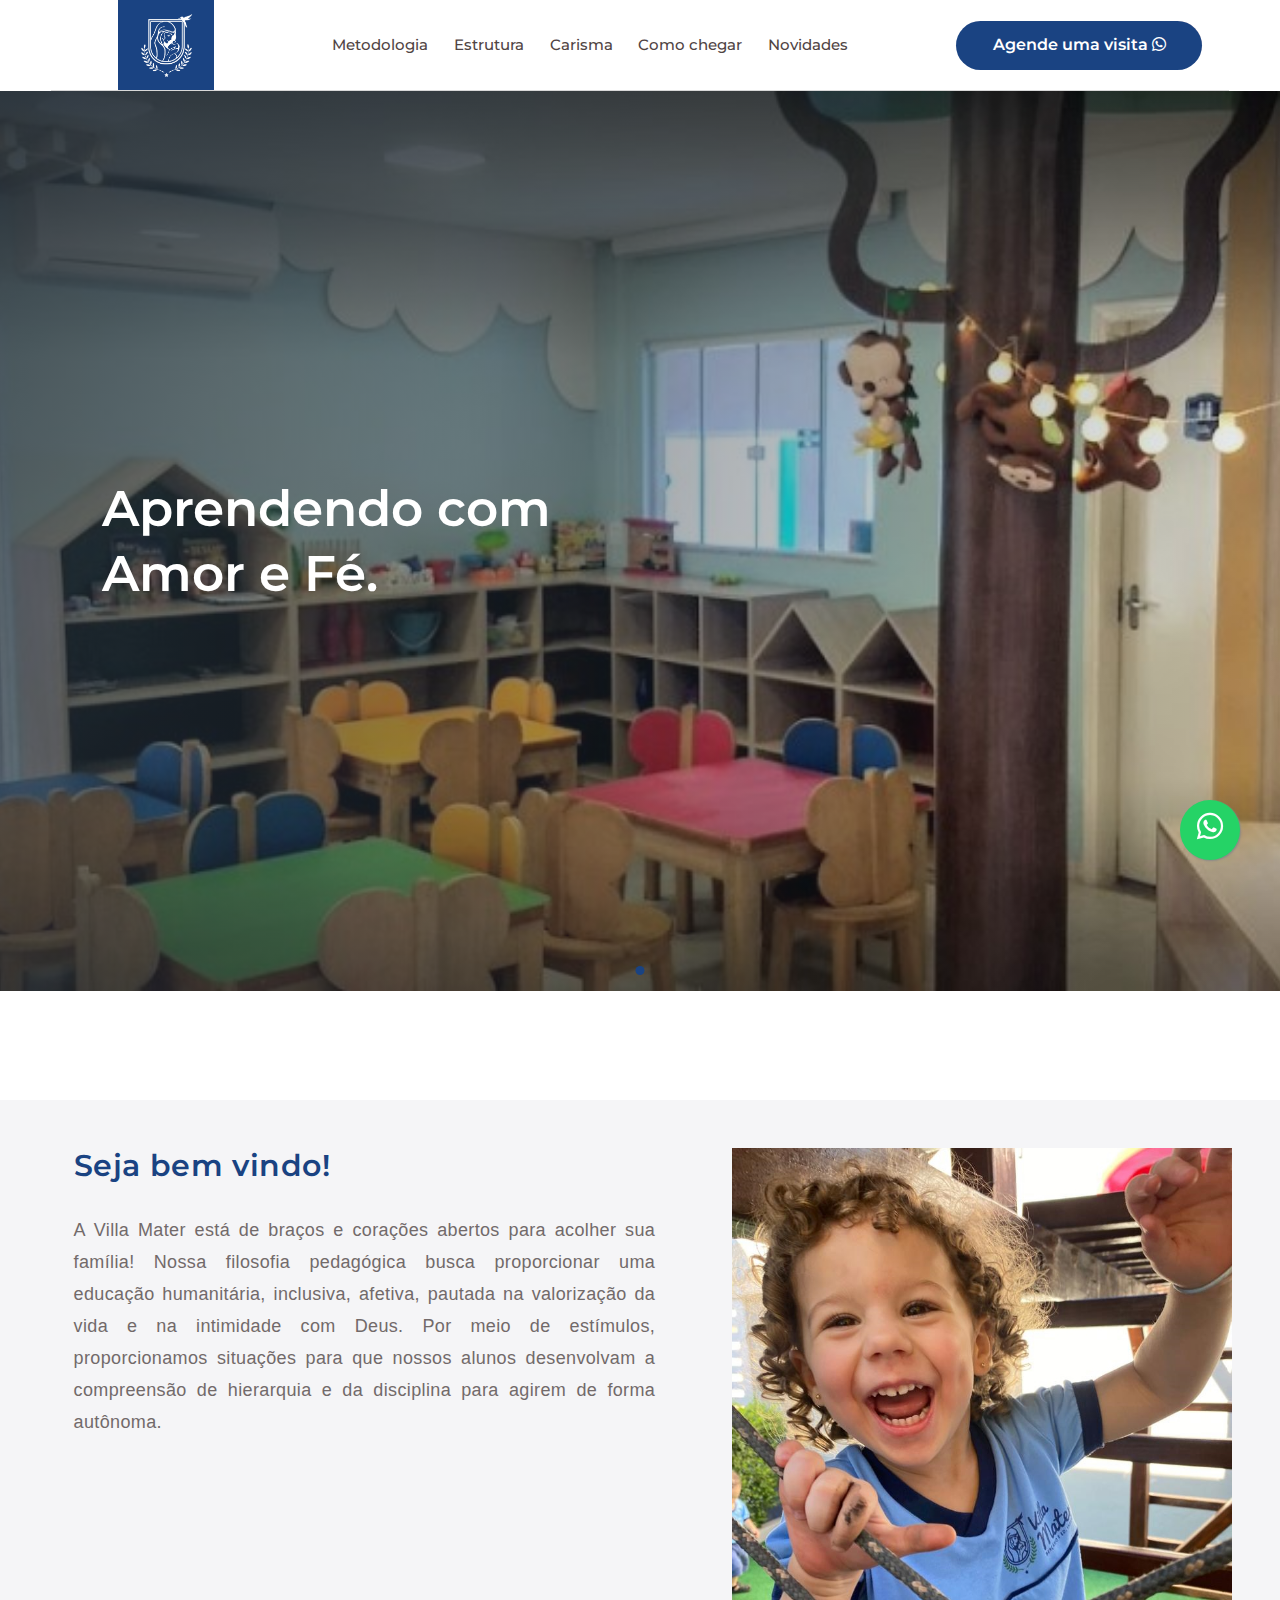
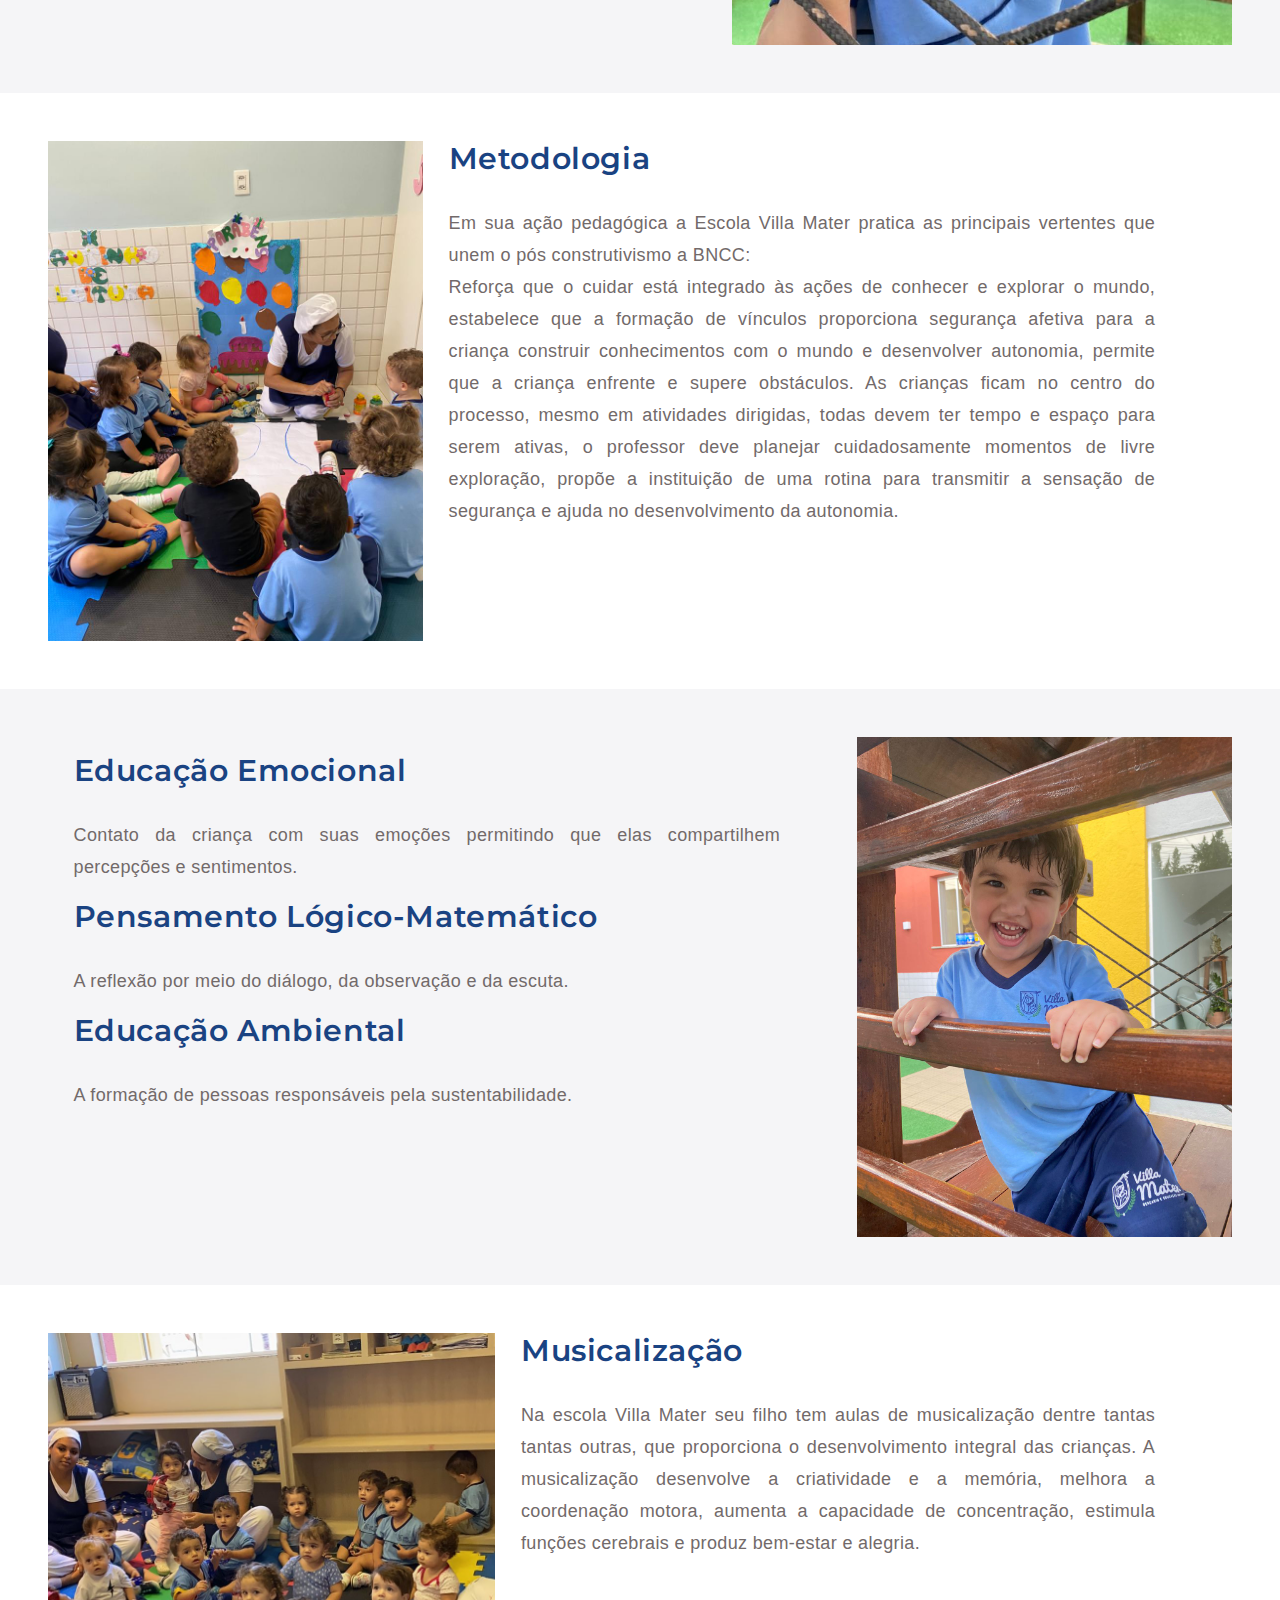
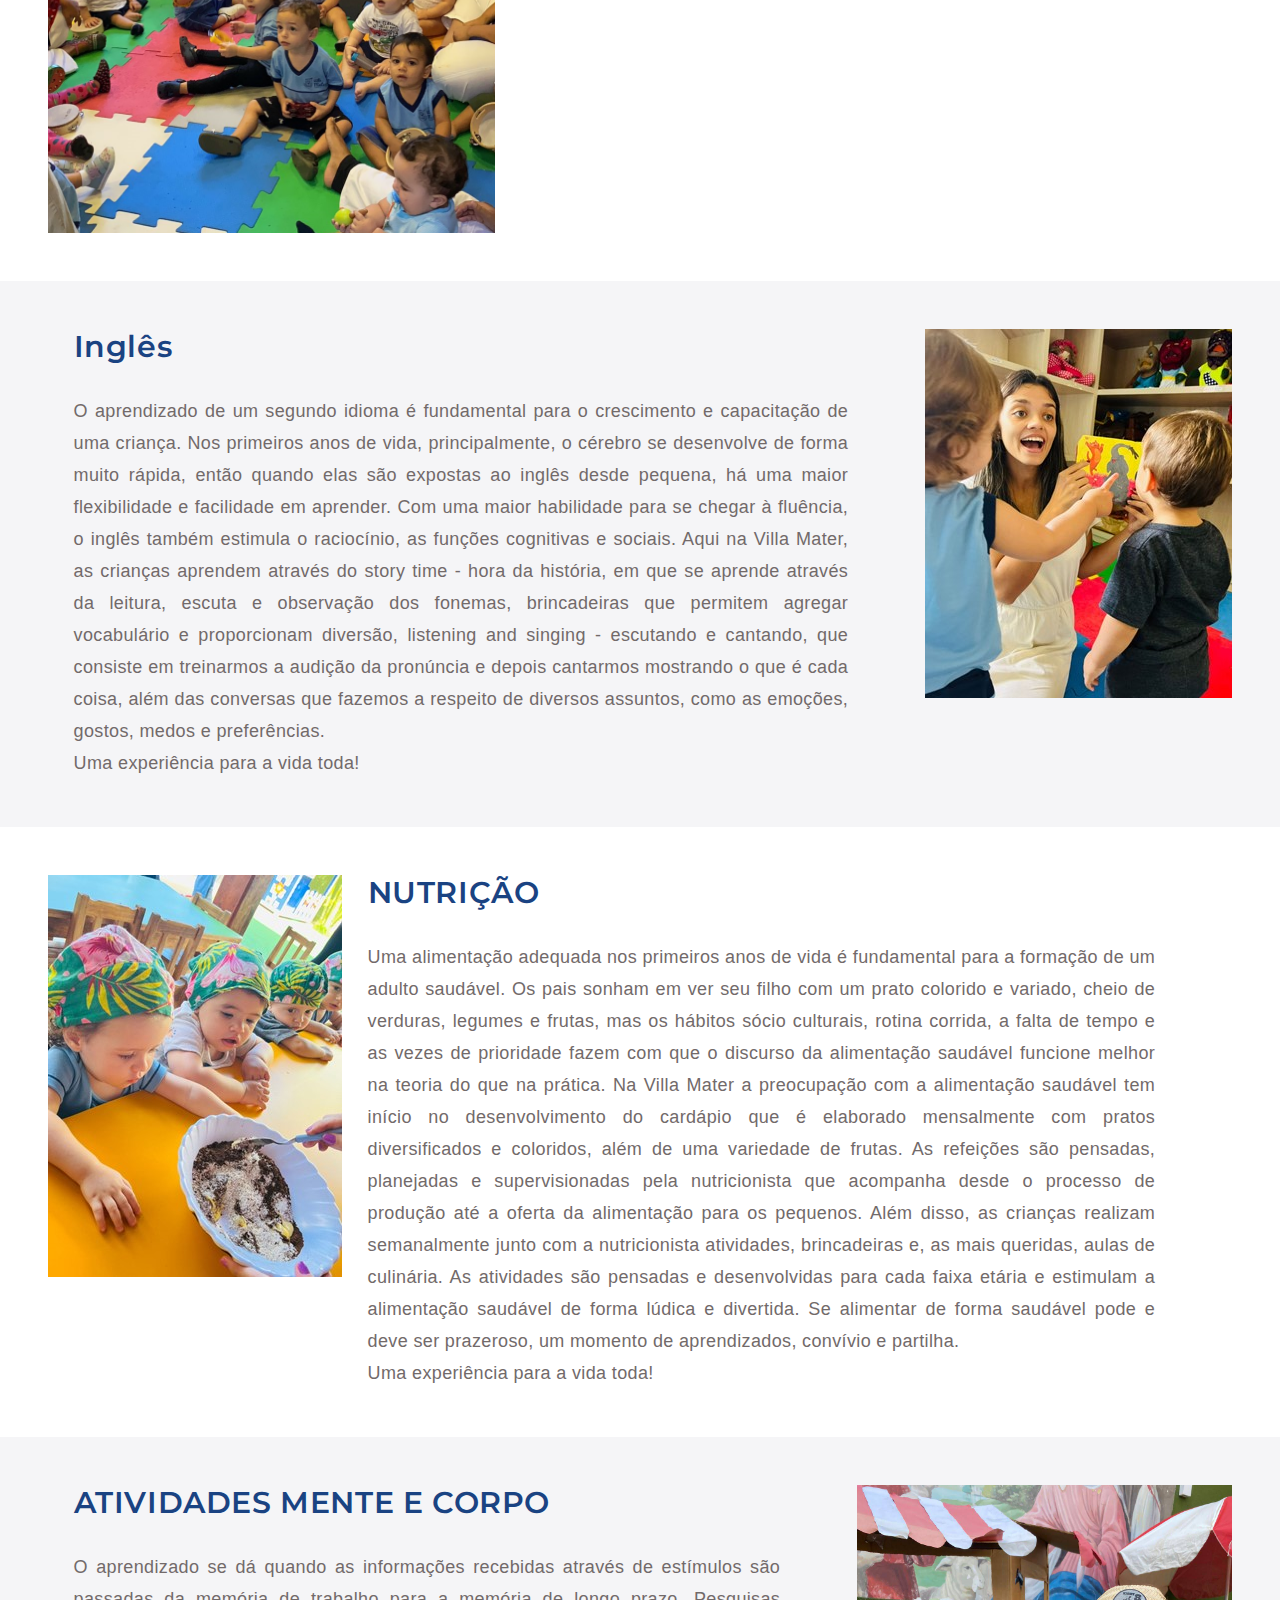
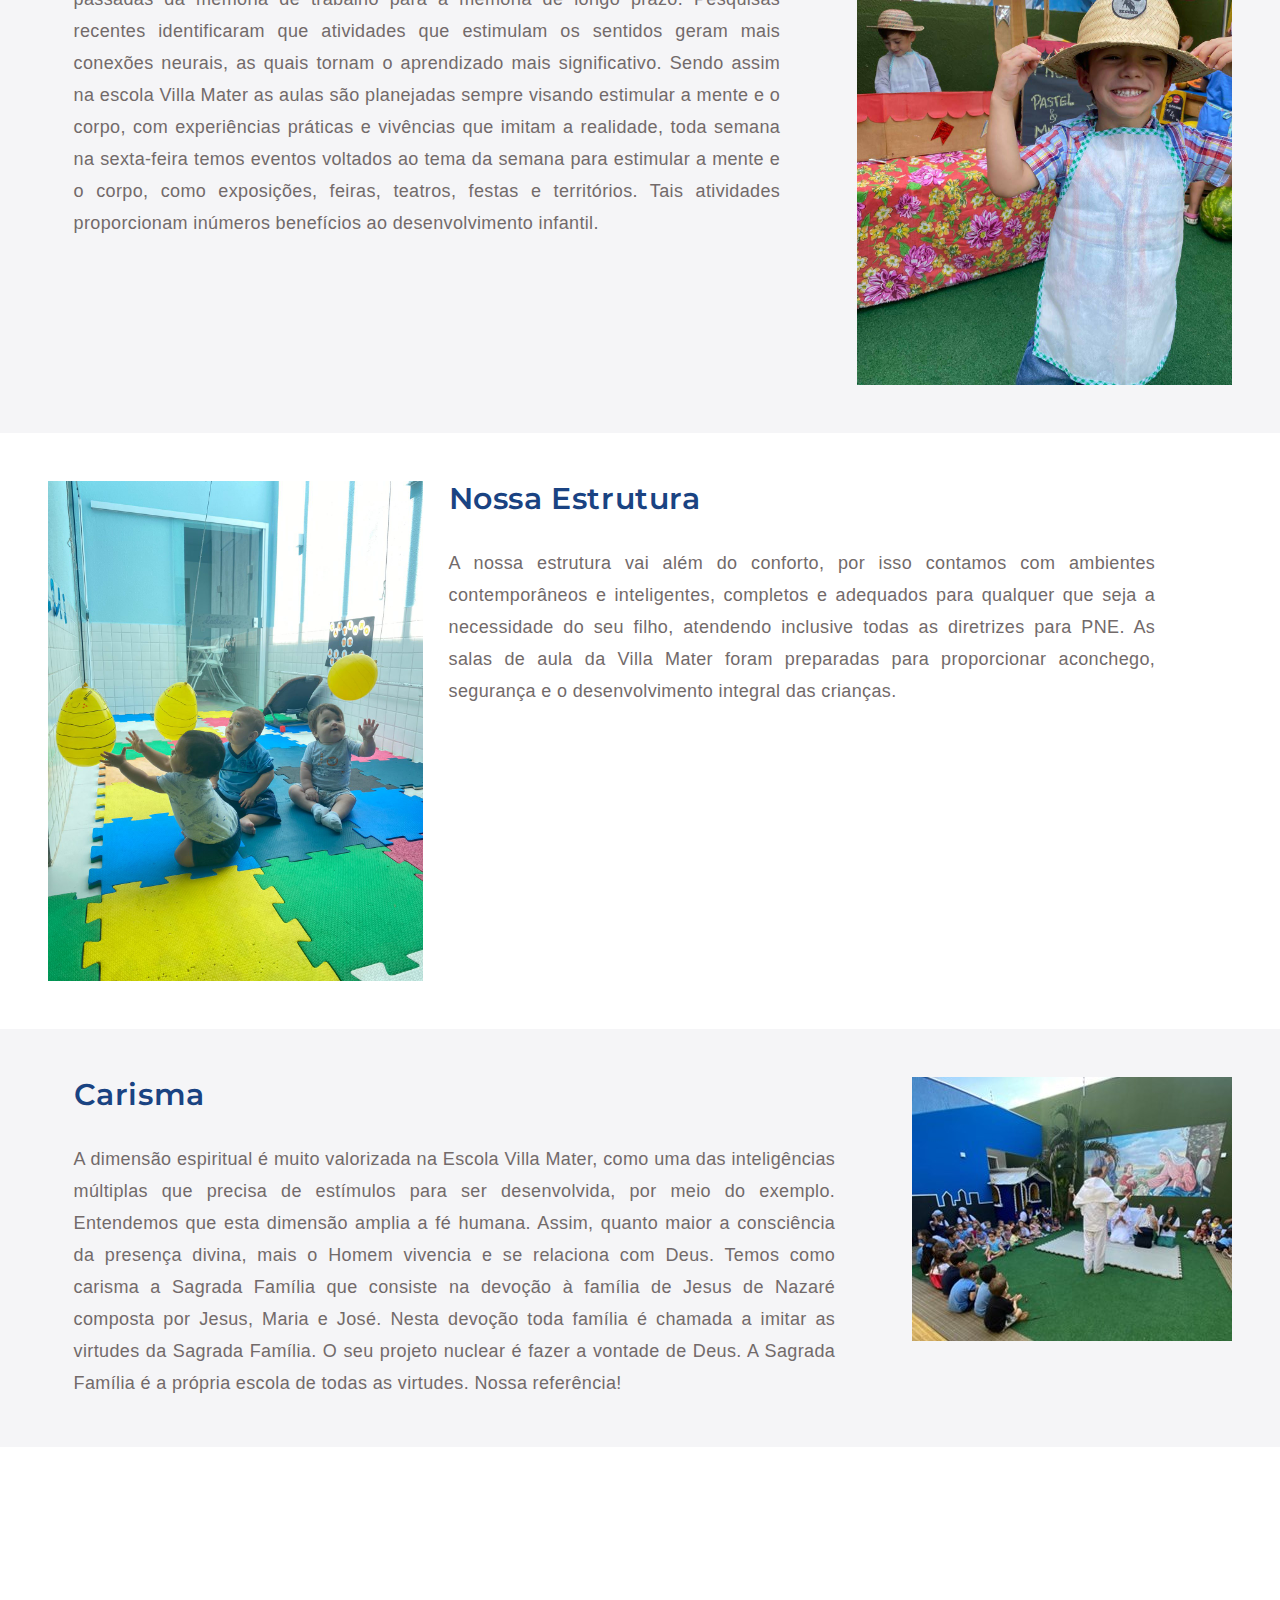
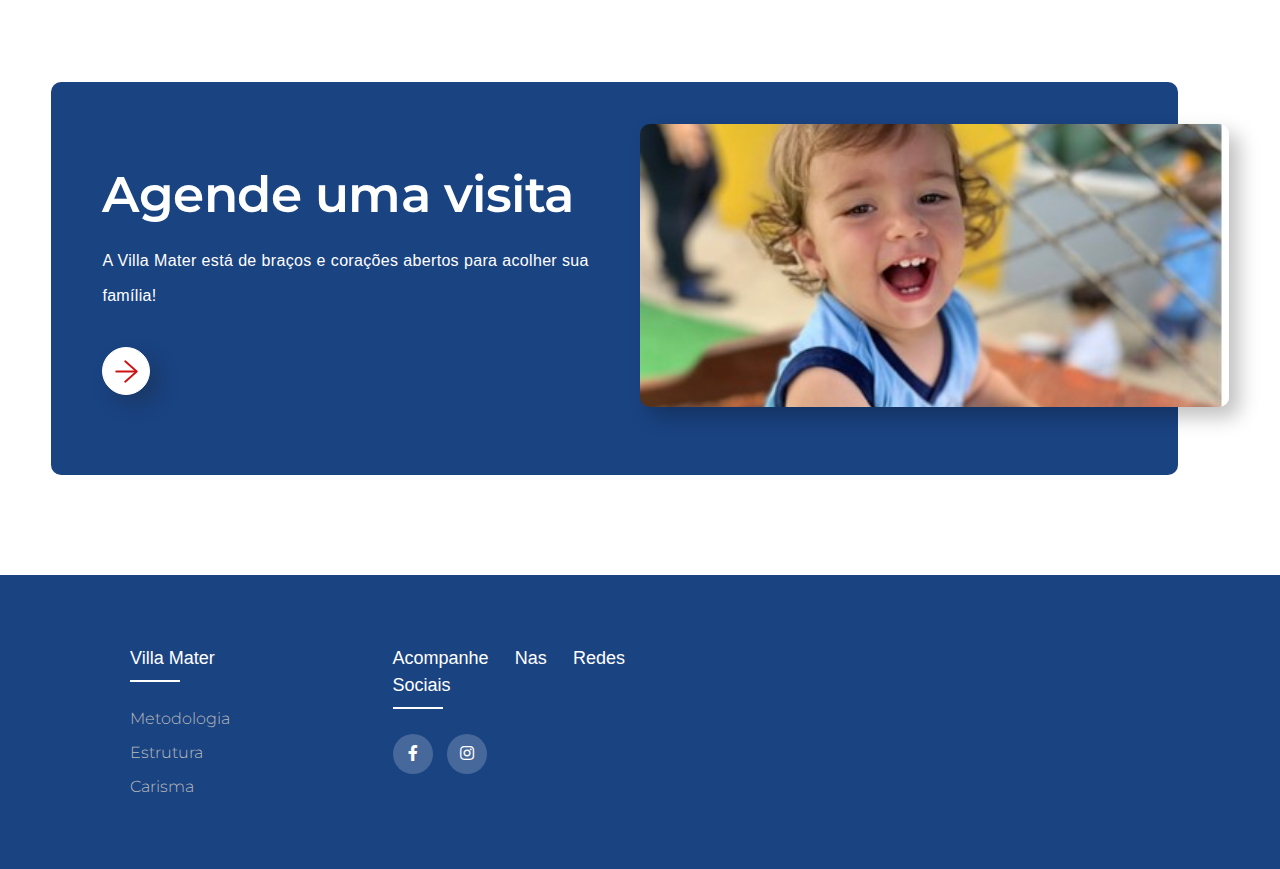
==== index.html @ 8f9fcd53 "Alterando css para menu superior" ====
<link rel="icon" type="image/png" href="img/logo_quadrada.ico" />

<link
  rel="stylesheet"
  href="https://fonts.googleapis.com/css?family=Montserrat"
/>
<link rel="stylesheet" href="index.css" />
<link
  rel="stylesheet"
  href="https://maxcdn.bootstrapcdn.com/font-awesome/4.5.0/css/font-awesome.min.css"
/>
<a
  href="https://api.whatsapp.com/send?phone=5565984526656&text=Ol%C3%A1,%20vim%20pelo%20site%20e%20gostaria%20de%20agendar%20uma%20visita."
  style=""
  class="wpp"
  target="_blank"
>
  <i class="fab fab-padding fa-whatsapp"></i>
</a>
<header class="header-desktop">
  <div class="header-container desktop-only">
    <div class="bg-close"></div>
    <div class="bg-header"></div>

    <div class="logo">
      <a href="/">
        <img src="./img/logo_quadrada.png" class="image-logo" alt="" />
      </a>
    </div>
    <div class="menu-options">
      <div class="menu-links">
        <ul>
          <!-- <li>
            <a  href=""
              >Diferenciais Villa Mater</a
            >
          </li> -->

          <li>
            <a href="#metodologia">Metodologia</a>
          </li>

          <li>
            <a href="#nossaestrutura">Estrutura</a>
          </li>

          <li>
            <a href="#carisma">Carisma</a>
          </li>
          <li><a href="./map.html">Como chegar</a></li>
          <li><a href="./novidades.html">Novidades</a></li>
          <!-- <li>
            <a  href="/pt/blog/">Blog</a>
          </li> -->
        </ul>
      </div>
      <div class="button-and-language">
        <a
          href="https://api.whatsapp.com/send?phone=5565984526656&text=Ol%C3%A1,%20vim%20pelo%20site%20e%20gostaria%20de%20agendar%20uma%20visita."
          target="_blank"
          class="btn btn-primary"
          ><span>Agende uma visita <i class="fab fa-whatsapp"></i></span>
        </a>

        <div class="language-options">
          <div class="flag"></div>
          <div class="chevron"></div>
          <div class="other-languages">
            <a href="/pt/ollect" class="current">
              <div class="flag">
                <svg
                  width="19"
                  height="15"
                  viewBox="0 0 19 15"
                  fill="none"
                  xmlns="http://www.w3.org/2000/svg"
                >
                  <path d="M19 0H0V14.3253H19V0Z" fill="#4CC159"></path>
                  <path
                    d="M9.50017 13.4159L0.738281 7.16455L9.50017 0.908203L18.2621 7.16455L9.50017 13.4159Z"
                    fill="#FFDC4A"
                  ></path>
                  <path
                    d="M9.5008 10.8805C11.5529 10.8805 13.2164 9.21696 13.2164 7.16486C13.2164 5.11277 11.5529 3.44922 9.5008 3.44922C7.44871 3.44922 5.78516 5.11277 5.78516 7.16486C5.78516 9.21696 7.44871 10.8805 9.5008 10.8805Z"
                    fill="#2D59E2"
                  ></path>
                  <path
                    d="M13.2137 7.15006C11.9019 5.86484 10.1394 5.14396 8.30298 5.1416C7.58343 5.14231 6.86844 5.25583 6.18406 5.47802C5.91731 5.99684 5.7779 6.5717 5.77734 7.15508C5.77734 7.18019 5.77734 7.20027 5.77734 7.2304C6.9502 6.62558 8.30085 6.46068 9.58477 6.76555C10.8687 7.07041 12.001 7.82489 12.7768 8.89239C13.061 8.35743 13.2093 7.76082 13.2086 7.15508L13.2137 7.15006Z"
                    fill="white"
                  ></path>
                </svg>
              </div>
            </a>

            <a href="/en/ollect">
              <div class="flag">
                <svg
                  width="17"
                  height="13"
                  viewBox="0 0 17 13"
                  fill="none"
                  xmlns="http://www.w3.org/2000/svg"
                >
                  <path
                    fill-rule="evenodd"
                    clip-rule="evenodd"
                    d="M0 0V12.9737H3.57895V0H0Z"
                    fill="#EC1C24"
                  ></path>
                  <path
                    fill-rule="evenodd"
                    clip-rule="evenodd"
                    d="M3.5791 0V12.9737H14.3159V0H3.5791Z"
                    fill="white"
                  ></path>
                  <path
                    fill-rule="evenodd"
                    clip-rule="evenodd"
                    d="M16.9998 0H13.4209V12.9737H16.9998V0Z"
                    fill="#EC1C24"
                  ></path>
                  <path
                    fill-rule="evenodd"
                    clip-rule="evenodd"
                    d="M8.49995 10.5435H8.6432L8.59707 8.64938L8.72939 8.53694C9.32545 8.60737 9.85959 8.67162 10.4556 8.74329L10.3051 8.22558C10.2808 8.13414 10.3148 8.0353 10.3828 7.97969L12.1151 6.51429L11.7558 6.33883C11.598 6.27952 11.6429 6.18809 11.6987 5.96568L11.9622 4.96362L10.957 5.18356C10.8587 5.19962 10.7931 5.13413 10.7786 5.07235L10.6487 4.60159L9.85352 5.52952C9.74062 5.67779 9.51118 5.67779 9.58281 5.3343L9.92272 3.45497L9.46748 3.70085C9.3388 3.77498 9.21133 3.78734 9.13971 3.6539L8.49995 2.43066L7.86019 3.6539C7.78857 3.78611 7.6611 3.77498 7.53363 3.70085L7.0784 3.45497L7.41831 5.3343C7.48872 5.67779 7.26049 5.67779 7.14638 5.52952L6.35123 4.60159L6.22134 5.07235C6.20556 5.13413 6.14243 5.19962 6.04289 5.18356L5.03651 4.96362L5.29994 5.96445C5.357 6.18685 5.4007 6.27829 5.2441 6.3376L4.88477 6.51305L6.61709 7.97846C6.68629 8.03406 6.72028 8.13291 6.696 8.22434L6.54547 8.74329C7.14152 8.67039 7.67567 8.60737 8.27172 8.53694L8.40283 8.64938L8.3567 10.5448H8.49995V10.5435Z"
                    fill="#EC1C24"
                  ></path>
                </svg>
              </div>
            </a>
          </div>
        </div>
      </div>
    </div>
  </div>
</header>

<body>
  <div class="carousel-one-column">
    <div class="tns-outer" id="tns1-ow">
      <div class="tns-nav" aria-label="Carousel Pagination">
        <button
          type="button"
          data-nav="0"
          aria-controls="tns1"
          aria-label="Carousel Page 1 (Current Slide)"
          class="tns-nav-active"
        ></button>
      </div>
      <div
        class="tns-liveregion tns-visually-hidden"
        aria-live="polite"
        aria-atomic="true"
      >
        slide <span class="current">1</span> of 1
      </div>
      <div id="tns1-mw" class="tns-ovh">
        <div class="tns-inner" id="tns1-iw">
          <div
            class="carousel tns-slider tns-carousel tns-subpixel tns-calc tns-horizontal"
            id="tns1"
            style="
              transition-duration: 0s;
              transform: translate3d(0%, 0px, 0px);
            "
          >
            <div class="tns-item tns-slide-active" id="tns1-item0">
              <div class="item">
                <img
                  src="img/sala.jpg"
                  class="hover"
                  width="1800"
                  height="1200"
                  alt=""
                />

                <div class="mask"></div>
                <div class="texts">
                  <h2>Aprendendo com Amor e Fé.</h2>
                </div>
              </div>
            </div>
          </div>
        </div>
      </div>
    </div>
  </div>
  <br />

  <div class="content-and-image-side-by-side color-loop pl-mb-2 pr-mb-2">
    <div class="item">
      <div class="text-content">
        <h3 class="title bemvindo-">Seja bem vindo!</h3>
        <p class="description">
          A Villa Mater está de braços e corações abertos para acolher sua
          família! Nossa filosofia pedagógica busca proporcionar uma educação
          humanitária, inclusiva, afetiva, pautada na valorização da vida e na
          intimidade com Deus. Por meio de estímulos, proporcionamos situações
          para que nossos alunos desenvolvam a compreensão de hierarquia e da
          disciplina para agirem de forma autônoma.
        </p>
      </div>
      <div>
        <img src="img/bem_vindo.jpg" class="img-prd" />
      </div>
    </div>

    <div class="item">
      <div class="text-content" id="metodologia">
        <h3 class="title">Metodologia</h3>
        <p class="description">
          Em sua ação pedagógica a Escola Villa Mater pratica as principais
          vertentes que unem o pós construtivismo a BNCC:
        </p>

        <p class="description">
          Reforça que o cuidar está integrado às ações de conhecer e explorar o
          mundo, estabelece que a formação de vínculos proporciona segurança
          afetiva para a criança construir conhecimentos com o mundo e
          desenvolver autonomia, permite que a criança enfrente e supere
          obstáculos. As crianças ficam no centro do processo, mesmo em
          atividades dirigidas, todas devem ter tempo e espaço para serem
          ativas, o professor deve planejar cuidadosamente momentos de livre
          exploração, propõe a instituição de uma rotina para transmitir a
          sensação de segurança e ajuda no desenvolvimento da autonomia.
        </p>
      </div>
      <div>
        <img src="img/Metodologia.jpg" class="img-prd" class="img-prd" />
      </div>
    </div>

    <div class="item">
      <div class="text-content">
        <h3 class="title pd-top">Educação Emocional</h3>
        <p class="description">
          Contato da criança com suas emoções permitindo que elas compartilhem
          percepções e sentimentos.
        </p>
        <h3 class="title pd-top identit">Pensamento Lógico-Matemático</h3>
        <p class="description">
          A reflexão por meio do diálogo, da observação e da escuta.
        </p>
        <h3 class="title pd-top">Educação Ambiental</h3>
        <p class="description">
          A formação de pessoas responsáveis pela sustentabilidade.
        </p>
      </div>
      <div>
        <img src="img/EducaocaoEmocional.jpg" class="img-prd" />
      </div>
    </div>

    <div class="item">
      <div class="text-content">
        <h3 class="title">Musicalização</h3>
        <p class="description">
          Na escola Villa Mater seu filho tem aulas de musicalização dentre
          tantas tantas outras, que proporciona o desenvolvimento integral das
          crianças. A musicalização desenvolve a criatividade e a memória,
          melhora a coordenação motora, aumenta a capacidade de concentração,
          estimula funções cerebrais e produz bem-estar e alegria.
        </p>
      </div>

      <div>
        <img src="img/Musicalizacao.jpg" class="img-prd" />
      </div>
    </div>

    <div class="item">
      <div class="text-content">
        <h3 class="title">Inglês</h3>
        <p class="description">
          O aprendizado de um segundo idioma é fundamental para o crescimento e
          capacitação de uma criança. Nos primeiros anos de vida,
          principalmente, o cérebro se desenvolve de forma muito rápida, então
          quando elas são expostas ao inglês desde pequena, há uma maior
          flexibilidade e facilidade em aprender. Com uma maior habilidade para
          se chegar à fluência, o inglês também estimula o raciocínio, as
          funções cognitivas e sociais. Aqui na Villa Mater, as crianças
          aprendem através do story time - hora da história, em que se aprende
          através da leitura, escuta e observação dos fonemas, brincadeiras que
          permitem agregar vocabulário e proporcionam diversão, listening and
          singing - escutando e cantando, que consiste em treinarmos a audição
          da pronúncia e depois cantarmos mostrando o que é cada coisa, além das
          conversas que fazemos a respeito de diversos assuntos, como as
          emoções, gostos, medos e preferências.
        </p>
        <p class="description">Uma experiência para a vida toda!</p>
      </div>

      <div>
        <img src="img/ingles.jpg" class="img-prd" />
      </div>
    </div>

    <div class="item">
      <div class="text-content">
        <h3 class="title">NUTRIÇÃO</h3>
        <p class="description">
          Uma alimentação adequada nos primeiros anos de vida é fundamental para
          a formação de um adulto saudável. Os pais sonham em ver seu filho com
          um prato colorido e variado, cheio de verduras, legumes e frutas, mas
          os hábitos sócio culturais, rotina corrida, a falta de tempo e as
          vezes de prioridade fazem com que o discurso da alimentação saudável
          funcione melhor na teoria do que na prática. Na Villa Mater a
          preocupação com a alimentação saudável tem início no desenvolvimento
          do cardápio que é elaborado mensalmente com pratos diversificados e
          coloridos, além de uma variedade de frutas. As refeições são pensadas,
          planejadas e supervisionadas pela nutricionista que acompanha desde o
          processo de produção até a oferta da alimentação para os pequenos.
          Além disso, as crianças realizam semanalmente junto com a
          nutricionista atividades, brincadeiras e, as mais queridas, aulas de
          culinária. As atividades são pensadas e desenvolvidas para cada faixa
          etária e estimulam a alimentação saudável de forma lúdica e divertida.
          Se alimentar de forma saudável pode e deve ser prazeroso, um momento
          de aprendizados, convívio e partilha.
        </p>
        <p class="description">Uma experiência para a vida toda!</p>
      </div>

      <div>
        <img src="img/nutricao.jpg" class="img-prd" />
      </div>
    </div>

    <div class="item">
      <div class="text-content">
        <h3 class="title">ATIVIDADES MENTE E CORPO</h3>
        <p class="description">
          O aprendizado se dá quando as informações recebidas através de
          estímulos são passadas da memória de trabalho para a memória de longo
          prazo. Pesquisas recentes identificaram que atividades que estimulam
          os sentidos geram mais conexões neurais, as quais tornam o aprendizado
          mais significativo. Sendo assim na escola Villa Mater as aulas são
          planejadas sempre visando estimular a mente e o corpo, com
          experiências práticas e vivências que imitam a realidade, toda semana
          na sexta-feira temos eventos voltados ao tema da semana para estimular
          a mente e o corpo, como exposições, feiras, teatros, festas e
          territórios. Tais atividades proporcionam inúmeros benefícios ao
          desenvolvimento infantil.
        </p>
      </div>

      <div>
        <img class="img-prd" src="img/atividade.jpg" />
      </div>
    </div>

    <div class="item" id="nossaestrutura">
      <div class="text-content">
        <h3 class="title">Nossa Estrutura</h3>
        <p class="description">
          A nossa estrutura vai além do conforto, por isso contamos com
          ambientes contemporâneos e inteligentes, completos e adequados para
          qualquer que seja a necessidade do seu filho, atendendo inclusive
          todas as diretrizes para PNE. As salas de aula da Villa Mater foram
          preparadas para proporcionar aconchego, segurança e o desenvolvimento
          integral das crianças.
        </p>
      </div>

      <div>
        <img src="img/nossaestrutura.jpg" class="img-prd" />
      </div>
    </div>

    <div class="item" id="carisma">
      <div class="text-content">
        <h3 class="title">Carisma</h3>
        <p class="description">
          A dimensão espiritual é muito valorizada na Escola Villa Mater, como
          uma das inteligências múltiplas que precisa de estímulos para ser
          desenvolvida, por meio do exemplo. Entendemos que esta dimensão amplia
          a fé humana. Assim, quanto maior a consciência da presença divina,
          mais o Homem vivencia e se relaciona com Deus. Temos como carisma a
          Sagrada Família que consiste na devoção à família de Jesus de Nazaré
          composta por Jesus, Maria e José. Nesta devoção toda família é chamada
          a imitar as virtudes da Sagrada Família. O seu projeto nuclear é fazer
          a vontade de Deus. A Sagrada Família é a própria escola de todas as
          virtudes. Nossa referência!
        </p>
      </div>

      <div>
        <img class="img-prd" src="img/carisma.jpg" />
      </div>
    </div>
  </div>

  <div class="callout">
    <div class="callout-container">
      <div class="text-content">
        <h3>Agende uma visita</h3>
        <p>
          A Villa Mater está de braços e corações abertos para acolher sua
          família!
        </p>

        <a
          href="https://api.whatsapp.com/send?phone=5565984526656&text=Ol%C3%A1,%20vim%20pelo%20site%20e%20gostaria%20de%20agendar%20uma%20visita."
          target="_blank"
          class="btn-icon"
        >
          <svg
            width="18"
            height="18"
            viewBox="0 0 18 18"
            fill="none"
            xmlns="http://www.w3.org/2000/svg"
          >
            <path
              d="M1 9L15.9994 9"
              stroke="#CC1316"
              stroke-width="1.5"
              stroke-linecap="round"
              stroke-linejoin="round"
            ></path>
            <path
              d="M8 0.999999L16.9996 9L8 17"
              stroke="#CC1316"
              stroke-width="1.5"
              stroke-linecap="round"
              stroke-linejoin="round"
            ></path>
          </svg>
        </a>
      </div>
      <div class="image-content desktop-only">
        <img
          class="lazy desktop-only entered loaded"
          src="img/agende.jpg"
          data-src="img/crianca_5.jpg"
          width="600"
          height="400"
          alt=""
          data-ll-status="loaded"
        />
      </div>
    </div>
  </div>
</body>

<footer class="footer">
  <head>
    <title>Villa Mater</title>
    <meta charset="utf-8" />
    <meta name="viewport" content="width=device-width, initial-scale=1" />
    <link rel="stylesheet" href="css/style.css" />
    <link
      rel="stylesheet"
      type="text/css"
      href="https://cdnjs.cloudflare.com/ajax/libs/font-awesome/5.15.1/css/all.min.css"
    />
  </head>
  <div class="container">
    <div class="row">
      <div class="footer-col">
        <h4>Villa Mater</h4>
        <ul>
          <li><a href="#metodologia">Metodologia</a></li>
          <li><a href="#estrutura">Estrutura</a></li>
          <li><a href="#carisma">Carisma</a></li>
        </ul>
      </div>
      <!-- <div class="footer-col">
        <h4>get help</h4>
        <ul>
          <li><a href="#">FAQ</a></li>
          <li><a href="#">shipping</a></li>
          <li><a href="#">returns</a></li>
          <li><a href="#">order status</a></li>
          <li><a href="#">payment options</a></li>
        </ul>
      </div> -->
      <!-- <div class="footer-col">
        <h4>online shop</h4>
        <ul>
          <li><a href="#">watch</a></li>
          <li><a href="#">bag</a></li>
          <li><a href="#">shoes</a></li>
          <li><a href="#">dress</a></li>
        </ul>
      </div> -->
      <div class="footer-col">
        <h4>Acompanhe nas redes sociais</h4>
        <div class="social-links">
          <a href="https://www.facebook.com/beiVillaMater/"
            ><i class="fab fab-padding fa-facebook-f"></i
          ></a>

          <a href="https://www.instagram.com/bei.villamater/"
            ><i class="fab fab-padding fa-instagram"></i
          ></a>
        </div>
      </div>
    </div>
  </div>
</footer>
---- index.css ----
div,
span,
a,
img,
ul,
li,
header {
  margin: 0;
  padding: 0;
  border: 0;
  font-size: 100%;
  font: inherit;
  vertical-align: baseline;
}
header {
  display: block;
}
ul {
  list-style: none;
}
* {
  box-sizing: border-box;
}
.btn {
  position: relative;
  cursor: pointer;
  border-radius: 30px;
  padding: 14px 35px;
  max-width: 100%;
  display: block;
  width: -moz-max-content;
  width: max-content;
  border: 1.5px solid rgba(0, 0, 0, 0);
  background-color: #1a4382;
  transition: background-color 0.25s ease-in-out, border-color 0.25s ease-in-out;
}
.btn span {
  font-family: "Montserrat", sans-serif;
  font-weight: 600;
  font-size: 16px;
  line-height: 18.29px;
  text-align: center;
  text-decoration: none;
  transition: color 0.25s ease-in-out;
  z-index: 1;
  position: relative;
}
.btn:active,
.btn:focus {
  outline: none;
}
.btn.btn-primary {
  background-color: var(--pink-color);
}
.btn.btn-primary span {
  color: var(--text-light);
}
.btn.btn-primary:before {
  position: absolute;
  content: "";
  top: -1.5px;
  left: -1.5px;
  height: calc(100% + 3px);
  width: calc(100% + 3px);
  border-radius: 30px;
  transition: opacity 0.25s ease-in-out;
  background: var(--bg-gradient);
}
.btn.btn-primary:active {
  border-color: var(--medium-red-color);
}
.btn.btn-primary:active span {
  color: var(--medium-red-color);
}
.btn.btn-primary:active:before {
  opacity: 0;
}

header {
  position: sticky;
  z-index: 9999;
  top: 0;
  left: 0;
  width: 100%;
  background-color: var(--bg-light);
}
header .header-container {
  width: 92vw;
  margin-left: auto;
  margin-right: auto;
  display: flex;
  align-items: center;
  position: relative;
  border-bottom: 1px solid var(--gray-color);
}
header .header-container .bg-close {
  position: fixed;
  bottom: 100%;
  left: 0;
  width: 100%;
  height: 100%;
  background-color: var(--bg-dark);
  z-index: 9;
  opacity: 0;
  transition: opacity 0.5s ease-in-out;
}
header .header-container .bg-header {
  display: none;
  position: absolute;
  top: 0;
  left: -8vw;
  width: calc(100% + 4 * 4vw);
  height: 100%;
  z-index: 11;
  background-color: var(--bg-light);
}
header .header-container .btn-toggle-menu {
  z-index: 12;
  display: none;
  margin-right: auto;
  padding: 0;
  border: none;
  background: none;
  width: 19px;
  height: 19px;
  position: relative;
}
header .header-container .btn-toggle-menu svg {
  position: absolute;
  top: 0;
  left: 0;
  width: 19px;
  height: 19px;
  transition: opacity 0.5s ease-in-out;
}
header .header-container .btn-toggle-menu svg:last-child {
  opacity: 0;
}
header .header-container .logo {
  z-index: 12;
}
header .header-container .logo a {
  display: block;
  line-height: 0;
  width: 230px;
  height: 90px;
}

header .header-container .logo a .image-logo {
  width: 100%;
  height: 100%;
  -o-object-fit: contain;
  object-fit: contain;
}
header .header-container .menu-options {
  background-color: var(--bg-light);
  flex: 1;
  z-index: 10;
  display: flex;
  align-items: center;
}
header .header-container .menu-options .menu-links {
  flex: 1;
  padding-left: 4vw;
}
header .header-container .menu-options .menu-links ul {
  display: flex;
  align-items: center;
}
header .header-container .menu-options .menu-links ul li {
  margin-right: 2vw;
}
header .header-container .menu-options .menu-links ul li a {
  position: relative;
  display: block;
  padding-top: 36px;
  padding-bottom: 32px;
  border-bottom: 4px solid rgba(0, 0, 0, 0);
  font-size: 15px;
  line-height: 18.29px;
  font-weight: 500;
  transition: border-color 0.25s ease-in-out, color 0.25s ease-in-out;
}
header .header-container .menu-options .menu-links ul li a:active {
  border-color: var(--medium-red-color);
  color: var(--medium-red-color);
}
header .header-container .menu-options .menu-links ul li .dropdown-menu {
  position: relative;
  height: 100%;
}
header
  .header-container
  .menu-options
  .menu-links
  ul
  li
  .dropdown-menu
  .dropdown-menu-title {
  height: 100%;
  cursor: pointer;
  font-family: "Montserrat", sans-serif;
  padding-top: 36px;
  padding-bottom: 32px;
  border-bottom: 4px solid rgba(0, 0, 0, 0);
  font-size: 15px;
  line-height: 18.29px;
  font-weight: 500;
  transition: border-color 0.25s ease-in-out, color 0.25s ease-in-out;
  display: flex;
  align-items: center;
}
header
  .header-container
  .menu-options
  .menu-links
  ul
  li
  .dropdown-menu
  .dropdown-menu-title
  svg {
  margin-left: 10px;
  width: 10px;
  height: auto;
  transition: transform 0.5s ease-in-out;
}
header
  .header-container
  .menu-options
  .menu-links
  ul
  li
  .dropdown-menu
  .dropdown-menu-title
  svg
  path {
  transition: fill 0.25s ease-in-out;
  stroke: var(--text-dark);
}
header
  .header-container
  .menu-options
  .menu-links
  ul
  li
  .dropdown-menu
  .dropdown-menu-title:active {
  border-color: var(--medium-red-color);
  color: var(--medium-red-color);
}
header
  .header-container
  .menu-options
  .menu-links
  ul
  li
  .dropdown-menu
  .dropdown-menu-title:active
  svg
  path {
  stroke: var(--medium-red-color);
}
header
  .header-container
  .menu-options
  .menu-links
  ul
  li
  .dropdown-menu
  .dropdown-sub-menu {
  position: absolute;
  overflow: hidden;
  top: 100%;
  left: 0;
  width: 210px;
  max-height: 0;
  opacity: 0;
  transition: max-height 0.5s ease-in-out, opacity 0.5s ease-in-out;
}
header
  .header-container
  .menu-options
  .menu-links
  ul
  li
  .dropdown-menu
  .dropdown-sub-menu
  ul {
  border: 1px solid var(--gray-color);
  align-items: flex-start;
  flex-direction: column;
  background-color: var(--white-color);
}
header
  .header-container
  .menu-options
  .menu-links
  ul
  li
  .dropdown-menu
  .dropdown-sub-menu
  ul
  li {
  margin-right: 0;
  width: 100%;
}
header
  .header-container
  .menu-options
  .menu-links
  ul
  li
  .dropdown-menu
  .dropdown-sub-menu
  ul
  li
  a {
  width: 100%;
  padding: 15px 10px;
  border: none;
  transition: color 0.25s ease-in-out, background-color 0.25s ease-in-out;
}
header
  .header-container
  .menu-options
  .menu-links
  ul
  li
  .dropdown-menu
  .dropdown-sub-menu
  ul
  li
  a:active {
  background-color: #f9f9f9;
}
header .header-container .menu-options .button-and-language {
  display: flex;
  align-items: center;
}
header .header-container .menu-options .button-and-language .language-options {
  margin-left: 20px;
  display: flex;
  align-items: center;
  position: relative;
  cursor: pointer;
}
header
  .header-container
  .menu-options
  .button-and-language
  .language-options
  .flag {
  line-height: 0;
  margin-right: 7px;
}
header
  .header-container
  .menu-options
  .button-and-language
  .language-options
  .flag
  svg {
  width: 19px;
  height: auto;
}
header
  .header-container
  .menu-options
  .button-and-language
  .language-options
  .chevron {
  line-height: 0;
}
header
  .header-container
  .menu-options
  .button-and-language
  .language-options
  .chevron
  svg {
  transition: transform 0.5s ease-in-out;
  width: 10px;
  height: auto;
}
header
  .header-container
  .menu-options
  .button-and-language
  .language-options
  .other-languages {
  cursor: auto;
  cursor: initial;
  position: absolute;
  height: 0px;
  width: 57px;
  top: calc(100% + 5px);
  left: 50%;
  transform: translate(-50%);
  opacity: 0;
  transition: opacity 0.5s ease-in-out, height 0.5s ease-in-out;
  padding-left: 10px;
  background-color: var(--bg-light);
  box-shadow: 0px 4px 4px rgba(0, 0, 0, 0.25);
  border-radius: 0px 0px 10px 0px;
  display: flex;
  align-items: center;
  overflow: hidden;
}
header
  .header-container
  .menu-options
  .button-and-language
  .language-options
  .other-languages
  a {
  display: block;
  line-height: 0;
}
header
  .header-container
  .menu-options
  .button-and-language
  .language-options
  .other-languages
  a.current {
  display: none;
}

li,
button,
a,
span,
div {
  font-family: "Roboto", sans-serif;
  color: var(--text-dark);
}
button,
a {
  font-family: "Montserrat", sans-serif;
}
a {
  text-decoration: none;
}

* {
  --dark-red-color: #1a4382;
  --medium-red-color: #1a4382;
  --light-red-color: #1a4382;
  --extralight-red-color: #1a4382;
  --pink-color: #ffe3df;
  --black-color: #504444;
  --dark-gray-color: #6a6a6a;
  --gray-color: #d8d8d8;
  --light-gray-color: #f6f6f5;
  --white-color: #ffffff;
  --text-light: var(--white-color);
  --text-medium: #726a6a;
  --text-dark: var(--black-color);
  --bg-gradient: linear-gradient(
    90deg,
    var(--dark-red-color) 0%,
    var(--light-red-color) 100%
  );
  --bg-dark: var(--black-color);
  --bg-medium: var(--light-gray-color);
  --bg-light: var(--white-color);
}

.tns-outer {
  padding: 0 !important;
}
.tns-outer [aria-controls] {
  cursor: pointer;
}
.tns-slider {
  transition: all 0s;
}
.tns-slider > .tns-item {
  box-sizing: border-box;
}
.tns-horizontal.tns-subpixel {
  white-space: nowrap;
}
.tns-horizontal.tns-subpixel > .tns-item {
  display: inline-block;
  vertical-align: top;
  white-space: normal;
}
.tns-ovh {
  overflow: hidden;
}
.tns-visually-hidden {
  position: absolute;
  left: -10000em;
}
div,
span,
h2,
h4,
p,
img {
  margin: 0;
  padding: 0;
  border: 0;
  font-size: 100%;
  font: inherit;
  vertical-align: baseline;
}
* {
  box-sizing: border-box;
}
.btn-icon {
  cursor: pointer;
  display: flex;
  align-items: center;
  justify-content: center;
  line-height: 0;
  width: 48px;
  height: 48px;
  border-radius: 50%;
  background-color: var(--bg-light);
  border: 1px solid var(--bg-light);
  box-shadow: 10px 10px 20px rgba(29, 29, 27, 0.25);
  transition: border-color 0.25s ease-in-out, background-color 0.25s ease-in-out;
}
.btn-icon svg {
  position: relative;
  width: 23px;
  height: auto;
  max-height: 23px;
}
.btn-icon:not(.blocked):active:not(.btn-search) {
  background-color: var(--pink-color);
  border-color: var(--medium-red-color);
}

.carousel-one-column {
  position: relative;
}
.carousel-one-column .carousel .item {
  min-height: min(682px, 23.6 * 2vw);
  padding-top: 112px;
  padding-bottom: 112px;
  padding-left: 8vw;
  padding-right: 45%;
  height: 100%;
  position: relative;
  display: flex;
  flex-direction: column;
  justify-content: center;
}
.carousel-one-column .carousel .item img {
  position: absolute;
  top: 0;
  left: 0;
  width: 100%;
  height: 100%;
  -o-object-fit: cover;
  object-fit: cover;
}
.carousel-one-column .carousel .item .mask {
  position: absolute;
  top: 0;
  left: 0;
  right: 0;
  bottom: 0;
  background: linear-gradient(
    105.72deg,
    rgba(37, 49, 60, 0.8) -0.81%,
    rgba(37, 49, 60, 0) 100%
  );
}
.carousel-one-column .carousel .item .texts {
  position: relative;
  z-index: 1;
}
.carousel-one-column .carousel .item .texts h4 {
  font-size: 18px;
  font-style: normal;
  font-weight: 400;
  line-height: 32px;
  letter-spacing: 0.02em;
  color: var(--text-light);
  margin-bottom: 5px;
}
.carousel-one-column .carousel .item .texts h2 {
  font-size: 50px;
  font-style: normal;
  font-weight: 600;
  line-height: 65px;
  letter-spacing: 0em;
  color: var(--text-light);
}
.carousel-one-column .navigation {
  display: flex;
  position: absolute;
  left: 8vw;
  bottom: 40px;
}
.carousel-one-column .navigation .btn-icon.btn-previous {
  transform: scaleX(-1);
}
.carousel-one-column .navigation .btn-icon:not(:last-child) {
  margin-right: 16px;
}
.carousel-one-column .tns-nav {
  position: absolute;
  bottom: 16px;
  left: 50%;
  transform: translateX(-50%);
  z-index: 1;
}
.carousel-one-column .tns-nav button {
  height: 9px;
  width: 9px;
  padding: 0;
  transition: background-color 0.25s ease-in-out;
  background-color: var(--text-light);
  border: none;
  border-radius: 50%;
}
.carousel-one-column .tns-nav button.tns-nav-active,
.carousel-one-column .tns-nav button:active {
  background-color: var(--medium-red-color);
}
.carousel-one-column .scroll-bottom {
  position: absolute;
  left: 50%;
  bottom: 0;
  transform: translateX(-50%);
}
.carousel-one-column .scroll-bottom .button-scroll-bottom {
  transition: color 0.25s ease-in-out;
  color: var(--text-light);
  width: -moz-max-content;
  width: max-content;
  margin-left: auto;
  margin-right: auto;
  margin-bottom: 10px;
  cursor: pointer;
}
.carousel-one-column .scroll-bottom .button-scroll-bottom:active {
  color: var(--medium-red-color);
}
.carousel-one-column .scroll-bottom .line {
  width: 3px;
  height: 57px;
  margin-left: auto;
  margin-right: auto;
  background-color: var(--text-light);
}

h2,
h4,
button,
p,
span,
div {
  font-family: "Roboto", sans-serif;
  color: var(--text-dark);
}
h2,
button {
  font-family: "Montserrat", sans-serif;
}
/*! CSS Used from: Embedded */
#tns1 > .tns-item {
  font-size: 16px;
}
#tns1 {
  font-size: 0px;
}
#tns1-iw {
  margin: 0px;
}
#tns1 {
  width: calc(100%);
  transition-duration: 0.3s;
}
#tns1 > .tns-item {
  width: calc(100%);
}

div,
h2,
p,
img {
  margin: 0;
  padding: 0;
  border: 0;
  font-size: 100%;
  font: inherit;
  vertical-align: baseline;
}
* {
  box-sizing: border-box;
}

.content-and-video {
  position: relative;
  /* padding-top: 10rem; */
  padding-bottom: 127px;
  overflow: hidden;
}
.content-and-video .decoration {
  width: 72vw;
  height: auto;
}
.content-and-video .decoration svg {
  width: 100%;
  height: auto;
}
.content-and-video .columns {
  margin-top: -100px;
  padding-left: 8vw;
  padding-right: 8vw;
  display: flex;
  align-items: flex-start;
}
.content-and-video .columns .text-content {
  padding-top: 160px;
  width: 55%;
  padding-right: 4vw;
}
.content-and-video .columns .text-content h2 {
  font-size: 50px;
  font-style: normal;
  font-weight: 600;
  line-height: 65px;
  letter-spacing: 0em;
}
.content-and-video .columns .text-content p {
  margin-top: 37px;
  font-size: 18px;
  font-style: normal;
  font-weight: 400;
  line-height: 32px;
  letter-spacing: 0.02em;
}
.content-and-video .columns .video-content {
  width: 45%;
  background-color: var(--bg-medium);
  border-radius: 10px;
}
.content-and-video .columns .video-content .btn-open-video {
  border-radius: 10px;
  overflow: hidden;
  width: 100%;
  max-height: 550px;
  height: 36vw;
  position: relative;
  cursor: pointer;
}
.content-and-video .columns .video-content .btn-open-video .mask {
  position: absolute;
  top: 0;
  left: 0;
  width: 100%;
  height: 100%;
  background-color: rgba(2, 2, 3, 0.28);
}
.content-and-video .columns .video-content .btn-open-video img {
  position: absolute;
  top: 0;
  left: 0;
  width: 100%;
  height: 100%;
  -o-object-fit: cover;
  object-fit: cover;
  -o-object-position: center;
  object-position: center;
  transition: transform 0.5s ease-in-out;
}
.content-and-video .columns .video-content .btn-open-video .play {
  position: absolute;
  top: 50%;
  left: 50%;
  z-index: 1;
  transform: translate(-50%, -50%);
}
.content-and-video .columns .video-content .btn-open-video .play svg {
  width: 67px;
  height: auto;
}
.content-and-video .columns .video-content .btn-open-video .play svg path {
  transition: stroke 0.5s ease-in-out;
}
.content-and-video .columns .video-content .btn-open-video:active img {
  transform: scale(1.02);
}
.content-and-video
  .columns
  .video-content
  .btn-open-video:active
  .play
  svg
  path {
  stroke: var(--medium-red-color);
}

h2,
p,
div {
  font-family: "Roboto", sans-serif;
  color: var(--text-dark);
}
h2 {
  font-family: "Montserrat", sans-serif;
}

div,
h2,
h3,
p,
img {
  margin: 0;
  padding: 0;
  border: 0;
  font-size: 100%;
  font: inherit;
  vertical-align: baseline;
}
* {
  box-sizing: border-box;
}
.ml-1 {
  margin-left: 2vw;
}
.mr-1 {
  margin-right: 2vw;
}
.pl-3 {
  padding-left: 6vw;
}
.pr-3 {
  padding-right: 6vw;
}

.content-and-image-side-by-side {
  padding-top: 85px;
  padding-bottom: 135px;
}

.content-and-image-side-by-side h2 {
  font-size: 50px;
  font-style: normal;
  font-weight: 600;
  line-height: 65px;
  margin-bottom: 55px;
}
.content-and-image-side-by-side .item {
  display: flex;
}
.content-and-image-side-by-side .item .text-content {
  /* width: 50%; */
  padding-left: 2vw;
  padding-right: 6vw;
}
.content-and-image-side-by-side .item .text-content .title {
  font-size: 30px;
  font-style: normal;
  font-weight: 600;
  line-height: 35px;
  letter-spacing: 0.02em;
  margin-bottom: 31px;
  color: var(--medium-red-color);
}
.content-and-image-side-by-side .item .text-content .description {
  font-size: 18px;
  font-style: normal;
  font-weight: 400;
  line-height: 32px;
  letter-spacing: 0.02em;
  color: var(--text-medium);
}
.content-and-image-side-by-side .item .image-box {
  width: 50%;
  padding-left: 2vw;
  padding-right: 2vw;
}
.content-and-image-side-by-side .item .image-box img {
  -o-object-fit: cover;
  object-fit: cover;
  height: 22.4vw;
  width: 100%;
  border-radius: 10px;
}
.content-and-image-side-by-side .item:nth-child(2n) .text-content {
  order: 1;
}
.content-and-image-side-by-side .item:not(:last-child) {
  /* margin-bottom: 123px; */
}

h2,
h3,
p,
div {
  font-family: "Roboto", sans-serif;
  color: var(--text-dark);
}
h2,
h3 {
  font-family: "Montserrat", sans-serif;
}

div,
h2,
p {
  margin: 0;
  padding: 0;
  border: 0;
  font-size: 100%;
  font: inherit;
  vertical-align: baseline;
  text-align: justify;
}
* {
  box-sizing: border-box;
}

.map {
  padding-bottom: 137px;
}
.map .first-block {
  min-height: 500px;
  width: 100%;
  position: relative;
  overflow: hidden;
}
.map .first-block .decoration {
  position: absolute;
  top: 0;
  right: 0;
  width: min(39 * 2vw, 1126px);
  height: auto;
  transform: translateY(max(-18.5%, -104px));
}
.map .first-block .decoration svg {
  width: 100%;
  height: auto;
}
.map .first-block .text-content {
  max-width: min(23 * 2vw, 604px);
  margin-left: 8vw;
  padding-top: 137px;
  padding-bottom: 90px;
}
.map .first-block .text-content h2 {
  font-size: 50px;
  font-weight: 600;
  line-height: 65px;
}
.map .first-block .text-content p {
  margin-top: 31px;
  font-size: 18px;
  font-weight: 400;
  line-height: 32px;
  letter-spacing: 0.02em;
}
.map .map-block {
  padding-left: 12vw;
  padding-right: 12vw;
}
.map .map-block .map-box svg {
  width: 100%;
  height: auto;
}
.map .map-block .map-box svg .area.active path {
  fill: var(--medium-red-color);
}
.map .map-block .map-box svg .area.active#ca-area path {
  fill: var(--dark-red-color);
}
.map .map-block .map-box svg .country .label,
.map .map-block .map-box svg .country .marker {
  pointer-events: none;
}
.map .map-block .map-box svg .country .en {
  display: none;
}
.map .map-block .map-box svg .country.active .label {
  opacity: 0;
  transition: opacity 0.25s ease-in-out;
}
.map .map-block .map-box svg .country.active .marker {
  opacity: 1;
  pointer-events: initial;
}
.map .map-block .map-box svg .country.active#ca .label,
.map .map-block .map-box svg .country.active:hover .label {
  opacity: 1;
}
.map .map-block .tip {
  margin-top: 37px;
  font-family: "Montserrat", sans-serif;
  font-size: 12px;
  font-style: normal;
  font-weight: 600;
  line-height: 15px;
  letter-spacing: 0em;
  display: flex;
  align-items: center;
  justify-content: flex-end;
  padding-left: 8vw;
  padding-right: 8vw;
}
.map .map-block .tip svg {
  display: block;
  margin-left: 10px;
  width: 23px;
  height: auto;
}
.map .map-block .tip svg path {
  stroke: var(--black-color);
}
.map .last-block {
  width: 100%;
  padding-top: 51px;
  display: flex;
  flex-wrap: wrap;
}
.map .last-block .item {
  margin-top: 40px;
  padding-left: 8vw;
  padding-right: 8vw;
  width: 33.333%;
}
.map .last-block .item .text-1 {
  font-size: 16px;
  font-style: normal;
  font-weight: 400;
  line-height: 35px;
  letter-spacing: 0.02em;
  margin-bottom: 8px;
  text-transform: uppercase;
}
.map .last-block .item .text-2 {
  font-family: "Montserrat", sans-serif;
  font-size: 76px;
  font-style: normal;
  font-weight: 600;
  line-height: 65px;
  color: var(--medium-red-color);
}
.map .last-block .item .text-3 {
  margin-top: 16px;
  font-size: 18px;
  font-style: normal;
  font-weight: 400;
  line-height: 32px;
  letter-spacing: 0.02em;
}

h2,
p,
div {
  font-family: "Roboto", sans-serif;
  color: var(--text-dark);
}
h2 {
  font-family: "Montserrat", sans-serif;
}

.grid1 {
  display: grid;
  grid-template-columns: repeat(2, 1fr);
  grid-template-rows: 1fr;
  grid-column-gap: 0px;
  grid-row-gap: 0px;
}

.logo-svg {
  text-align: center;
}

div,
h3,
p,
a,
img {
  margin: 0;
  padding: 0;
  border: 0;
  font-size: 100%;
  font: inherit;
  vertical-align: baseline;
}
* {
  box-sizing: border-box;
}
.btn-icon {
  cursor: pointer;
  display: flex;
  align-items: center;
  justify-content: center;
  line-height: 0;
  width: 48px;
  height: 48px;
  border-radius: 50%;
  background-color: var(--bg-light);
  border: 1px solid var(--bg-light);
  box-shadow: 10px 10px 20px rgba(29, 29, 27, 0.25);
  transition: border-color 0.25s ease-in-out, background-color 0.25s ease-in-out;
}
.btn-icon svg {
  position: relative;
  width: 23px;
  height: auto;
  max-height: 23px;
}
.btn-icon:not(.blocked):active:not(.btn-search) {
  background-color: var(--pink-color);
  border-color: var(--medium-red-color);
}

.callout {
  padding: 100px 0px;
}
.callout .callout-container {
  width: 88vw;
  margin-left: 4vw;
  padding-top: 42px;
  padding-bottom: 42px;
  background: var(--bg-gradient);
  display: flex;
  border-radius: 10px;
  position: relative;
}
.callout .callout-container .text-content {
  width: 46vw;
  padding: 38px 4vw;
}
.callout .callout-container .text-content h3 {
  font-size: 50px;
  font-weight: 600;
  line-height: 65px;
  letter-spacing: -0.01em;
  color: var(--text-light);
  margin-bottom: 16px;
}
.callout .callout-container .text-content p {
  font-size: 16px;
  font-weight: 400;
  line-height: 35px;
  letter-spacing: 0.02em;
  color: var(--text-light);
  margin-bottom: 34px;
}
.callout .callout-container .text-content .btn-icon:after {
  content: "";
  position: absolute;
  top: 0;
  left: 0;
  height: 100%;
  width: calc(100% + (2 * 2vw));
  z-index: 1;
}
.callout .callout-container .image-content {
  height: 283px;
  flex-grow: 1;
  align-self: flex-start;
  position: relative;
}
.callout .callout-container .image-content img {
  box-shadow: 10px 10px 20px rgba(0, 0, 0, 0.25);
  border-radius: 10px;
  position: absolute;
  top: 0;
  left: 0;
  width: calc(100% + (2 * 2vw));
  height: 100%;
  -o-object-fit: cover;
  object-fit: cover;
}

h3,
a,
p,
div {
  font-family: "Roboto", sans-serif;
  color: var(--text-dark);
}
h3,
a {
  font-family: "Montserrat", sans-serif;
}
a {
  text-decoration: none;
}

div,
h2,
p,
img {
  margin: 0;
  padding: 0;
  border: 0;
  font-size: 100%;
  font: inherit;
  vertical-align: baseline;
}
* {
  box-sizing: border-box;
}

.card-one-column {
  padding-left: 4vw;
  padding-right: 4vw;
  padding-top: 55px;
  padding-bottom: 120px;
}
.card-one-column .columns {
  display: flex;
}
.card-one-column .columns .text-content {
  display: flex;
  flex-direction: column;
  padding-top: 95px;
  padding-left: 4vw;
  padding-right: 8vw;
  width: 55%;
}
.card-one-column .columns .text-content h2 {
  font-size: 50px;
  font-style: normal;
  font-weight: 600;
  line-height: 65px;
}
.card-one-column .columns .text-content p {
  margin-top: 50px;
  font-size: 18px;
  font-style: normal;
  font-weight: 400;
  line-height: 32px;
  letter-spacing: 0.02em;
}
.card-one-column .columns .decoration {
  display: none;
}
.card-one-column .columns .image-content {
  width: 45%;
}
.card-one-column .columns .image-content img {
  border-radius: 10px;
  width: 100%;
  height: min(17.7 * 2vw, 511px);
  -o-object-fit: cover;
  object-fit: cover;
  -o-object-position: center;
  object-position: center;
}
.card-one-column.only-text {
  padding-bottom: 178px;
  padding-top: 95px;
  position: relative;
}
.card-one-column.only-text .columns .text-content {
  width: 100%;
  flex-direction: row;
  padding-top: 0;
  padding-right: 4vw;
}
.card-one-column.only-text .columns .text-content h2 {
  width: 50%;
}
.card-one-column.only-text .columns .text-content .decoration {
  display: block;
  width: 68vw;
  position: absolute;
  bottom: 0;
  left: 0;
}
.card-one-column.only-text .columns .text-content .decoration svg {
  width: 100%;
}
.card-one-column.only-text .columns .text-content .markdown-content {
  margin-top: 82px;
  width: 50%;
}
.card-one-column.only-text .columns .image-content {
  display: none;
}

body:not(.cms) .markdown-content * {
  color: unset;
}
body:not(.cms) .markdown-content p {
  font-size: 18px;
  font-style: normal;
  line-height: 32px;
  letter-spacing: 0.02em;
  margin-top: 15px;
  margin-bottom: 15px;
}
body:not(.cms) .markdown-content p {
  font-weight: 300;
}
body:not(.cms) .markdown-content *:first-child {
  margin-top: 0px;
}
body:not(.cms) .markdown-content *:last-child {
  margin-bottom: 0px;
}

h2,
p,
div {
  font-family: "Roboto", sans-serif;
  color: var(--text-dark);
}
h2 {
  font-family: "Montserrat", sans-serif;
}

@import url("https://fonts.googleapis.com/css2?family=Poppins:wght@300;400;500;600;700&display=swap");
body {
  line-height: 1.5;
  font-family: "Poppins", sans-serif;
}
* {
  margin: 0;
  padding: 0;
  box-sizing: border-box;
}
.container {
  max-width: 1170px;
  margin: auto;
}
.row {
  display: flex;
  flex-wrap: wrap;
}
ul {
  list-style: none;
}
.footer {
  background-color: #1a4382;
  padding: 70px 0;
}
.footer-col {
  width: 25%;
  padding: 0 15px;
}
.footer-col h4 {
  font-size: 18px;
  color: #ffffff;
  text-transform: capitalize;
  margin-bottom: 35px;
  font-weight: 500;
  position: relative;
}
.footer-col h4::before {
  content: "";
  position: absolute;
  left: 0;
  bottom: -10px;
  background-color: white;
  height: 2px;
  box-sizing: border-box;
  width: 50px;
}
.footer-col ul li:not(:last-child) {
  margin-bottom: 10px;
}
.footer-col ul li a {
  font-size: 16px;
  text-transform: capitalize;
  color: #ffffff;
  text-decoration: none;
  font-weight: 300;
  color: #bbbbbb;
  display: block;
  transition: all 0.3s ease;
}
.footer-col ul li a:hover {
  color: #ffffff;
  padding-left: 8px;
}
.footer-col .social-links a {
  display: inline-block;
  height: 40px;
  width: 40px;
  background-color: rgba(255, 255, 255, 0.2);
  margin: 0 10px 10px 0;
  text-align: center;
  line-height: 40px;
  border-radius: 50%;
  color: #ffffff;
  transition: all 0.5s ease;
}
.footer-col .social-links a:hover {
  color: #24262b;
  background-color: #ffffff;
}

@import url("https://fonts.googleapis.com/css2?family=Poppins:ital,wght@0,100;0,200;0,300;0,400;0,500;0,600;0,700;0,800;0,900;1,100;1,200;1,300;1,400;1,500;1,600;1,700;1,800;1,900&display=swap");

* {
  margin: 0;
  padding: 0;
  box-sizing: border-box;
}

body {
  font-family: "Poppins", sans-serif;
}

.container {
  max-width: 1050px;
  width: 90%;
  margin: auto;
}

.navbar {
  width: 100%;
  box-shadow: 0 1px 4px rgb(146 161 176 / 15%);
}

.nav-container {
  display: flex;
  justify-content: space-between;
  align-items: center;
  height: 62px;
}

.navbar .menu-items {
  display: flex;
  background-color: white;
}

.navbar .nav-container li {
  list-style: none;
}

.navbar .nav-container a {
  text-decoration: none;
  color: #0e2431;
  font-weight: 500;
  font-size: 1.2rem;
  padding: 0.7rem;
}

.navbar .nav-container a:hover {
  font-weight: bolder;
}

.nav-container {
  display: block;
  position: relative;
  height: 60px;
}

.nav-container .checkbox {
  position: absolute;
  display: block;
  height: 32px;
  width: 32px;
  top: 20px;
  left: 20px;
  z-index: 5;
  opacity: 0;
  cursor: pointer;
}

.nav-container .hamburger-lines {
  display: block;
  height: 26px;
  width: 32px;
  position: absolute;
  top: 17px;
  left: 20px;
  z-index: 2;
  display: flex;
  flex-direction: column;
  justify-content: space-between;
}

.nav-container .hamburger-lines .line {
  display: block;
  height: 4px;
  width: 100%;
  border-radius: 10px;
  background: #0e2431;
}

.nav-container .hamburger-lines .line1 {
  transform-origin: 0% 0%;
  transition: transform 0.4s ease-in-out;
}

.nav-container .hamburger-lines .line2 {
  transition: transform 0.2s ease-in-out;
}

.nav-container .hamburger-lines .line3 {
  transform-origin: 0% 100%;
  transition: transform 0.4s ease-in-out;
}

.navbar .menu-items {
  padding-top: 120px;
  box-shadow: inset 0 0 2000px rgba(255, 255, 255, 0.5);
  height: 100vh;
  width: 100%;
  transform: translate(-150%);
  display: flex;
  flex-direction: column;
  margin-left: -40px;
  padding-left: 50px;
  transition: transform 0.5s ease-in-out;
  text-align: center;
}

.navbar .menu-items li {
  margin-bottom: 1.2rem;
  font-size: 1.5rem;
  font-weight: 500;
}

.logo-mobile {
  position: absolute;
  top: 5px;
  right: 15px;
  font-size: 1.2rem;
  color: #0e2431;
  display: flex;
}
.map {
  text-align: center;
}

.nav-container input[type="checkbox"]:checked ~ .menu-items {
  transform: translateX(0);
}

.nav-container input[type="checkbox"]:checked ~ .hamburger-lines .line1 {
  transform: rotate(45deg);
}

.nav-container input[type="checkbox"]:checked ~ .hamburger-lines .line2 {
  transform: scaleY(0);
}

.nav-container input[type="checkbox"]:checked ~ .hamburger-lines .line3 {
  transform: rotate(-45deg);
}

.nav-container input[type="checkbox"]:checked ~ .logo {
  display: none;
}

.fab-padding {
  padding-top: 0.7rem;
}

h2 {
  text-align: start;
}

.img-prd {
  max-width: 500px;
  max-height: 500px;
}

@media (max-width: 767px) {
  .header-desktop {
    display: none;
  }

  .carousel-one-column .carousel .item .texts h2 {
    font-size: 2rem;
    font-style: normal;
    font-weight: 600;
    line-height: 65px;
    letter-spacing: 0em;
    color: var(--text-light);
  }

  .img-prd {
    max-width: 100%;
    max-height: 100%;
  }
  .content-and-image-side-by-side .item {
    display: flex;
    flex-direction: column;
  }

  .color-loop .item:nth-child(odd) {
    background-color: #f5f5f7;
    padding: 1rem !important;
  }

  .color-loop .item:nth-child(even) {
    background-color: white;
    padding: 1rem !important;
  }

  .bemvindo- {
    text-wrap: nowrap;
  }
}

.pd-top {
  padding-top: 1rem;
}

.identit {
  text-wrap: nowrap;
}

.bemvindo- {
  text-wrap: nowrap;
  font-size: 3rem;
}

.color-loop .item:nth-child(odd) {
  background-color: #f5f5f7;
  padding: 3rem;
}

.color-loop .item:nth-child(even) {
  background-color: white;
  padding: 3rem;
}

/* Opacity #1 */
.img-prd {
  opacity: 1;
  -webkit-transition: 0.3s ease-in-out;
  transition: 0.3s ease-in-out;
}
.img-prd:hover {
  opacity: 0.9;
  transform: scale(1.1);
}

.wpp {
  position: fixed;
  width: 60px;
  height: 60px;
  bottom: 40px;
  right: 40px;
  background-color: #25d366;
  color: #fff;
  border-radius: 50px;
  text-align: center;
  font-size: 30px;
  box-shadow: 1px 1px 2px #888;
  z-index: 1000;
}
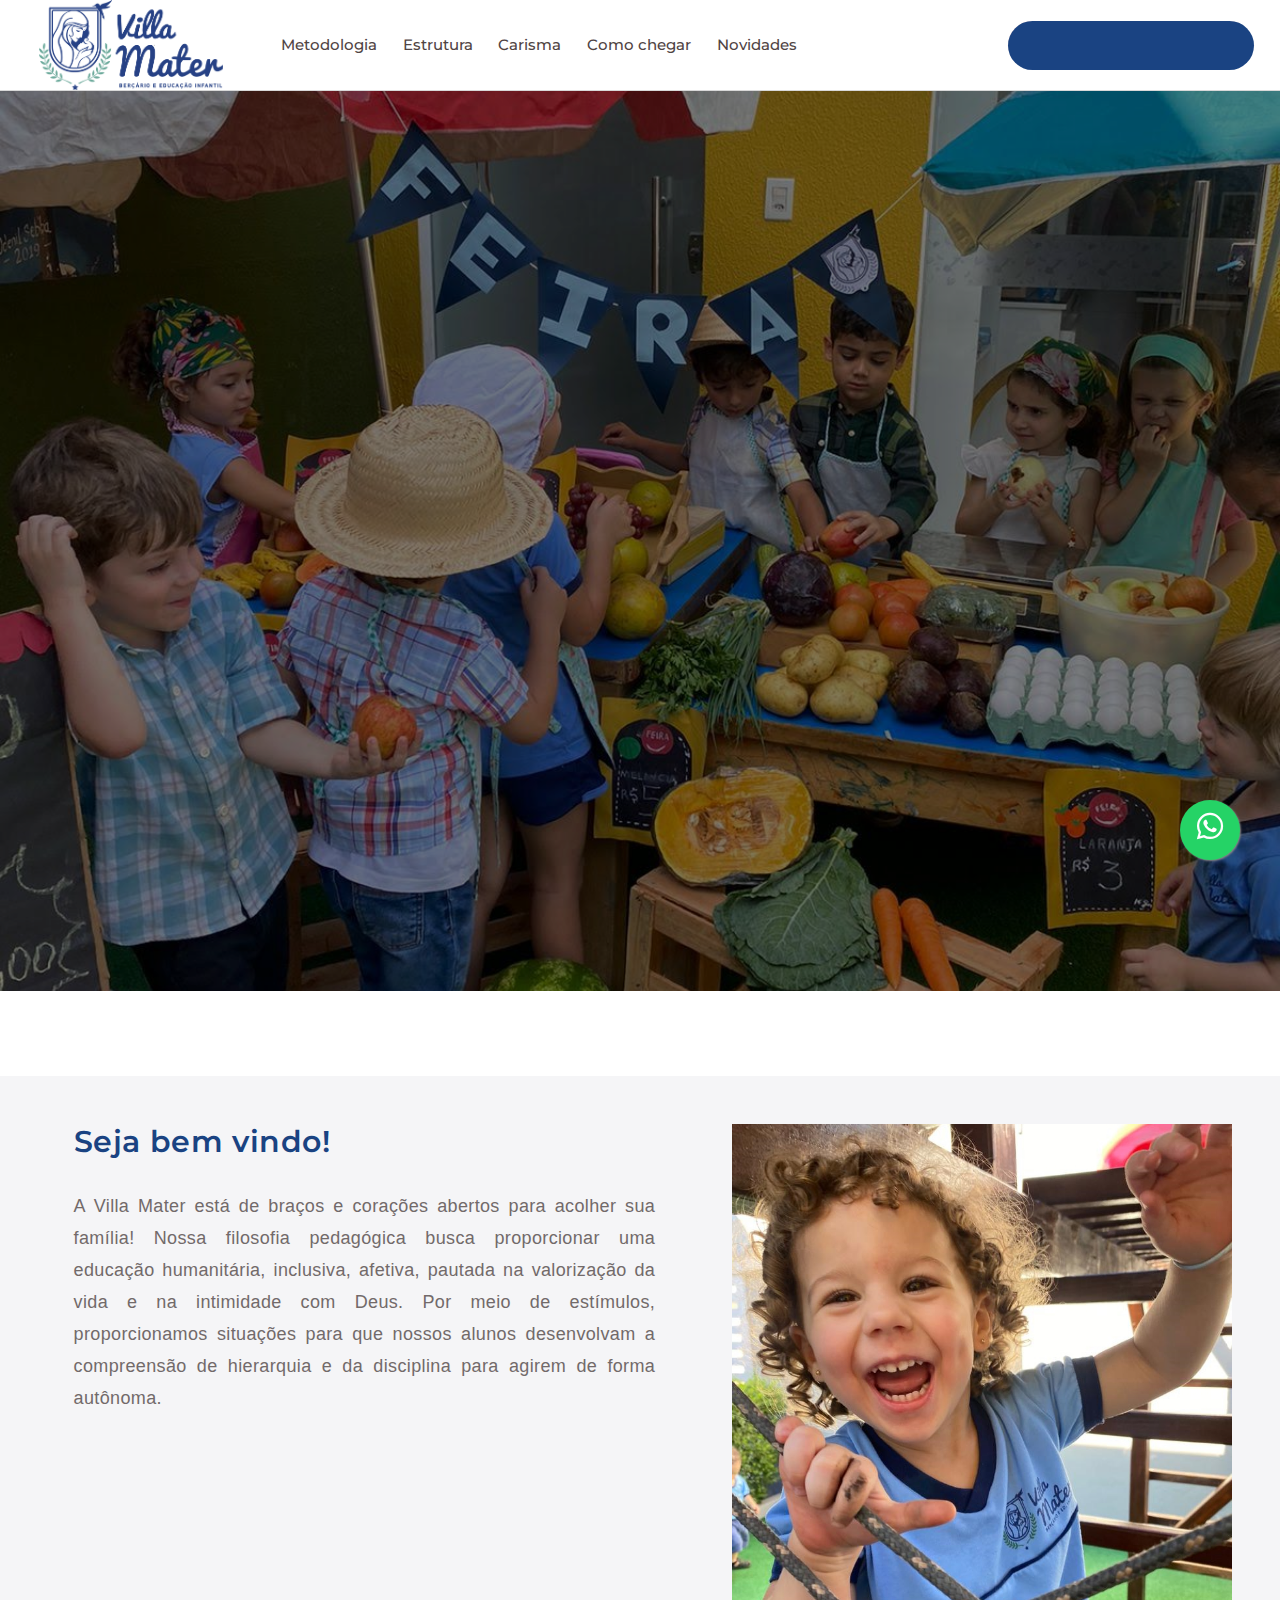
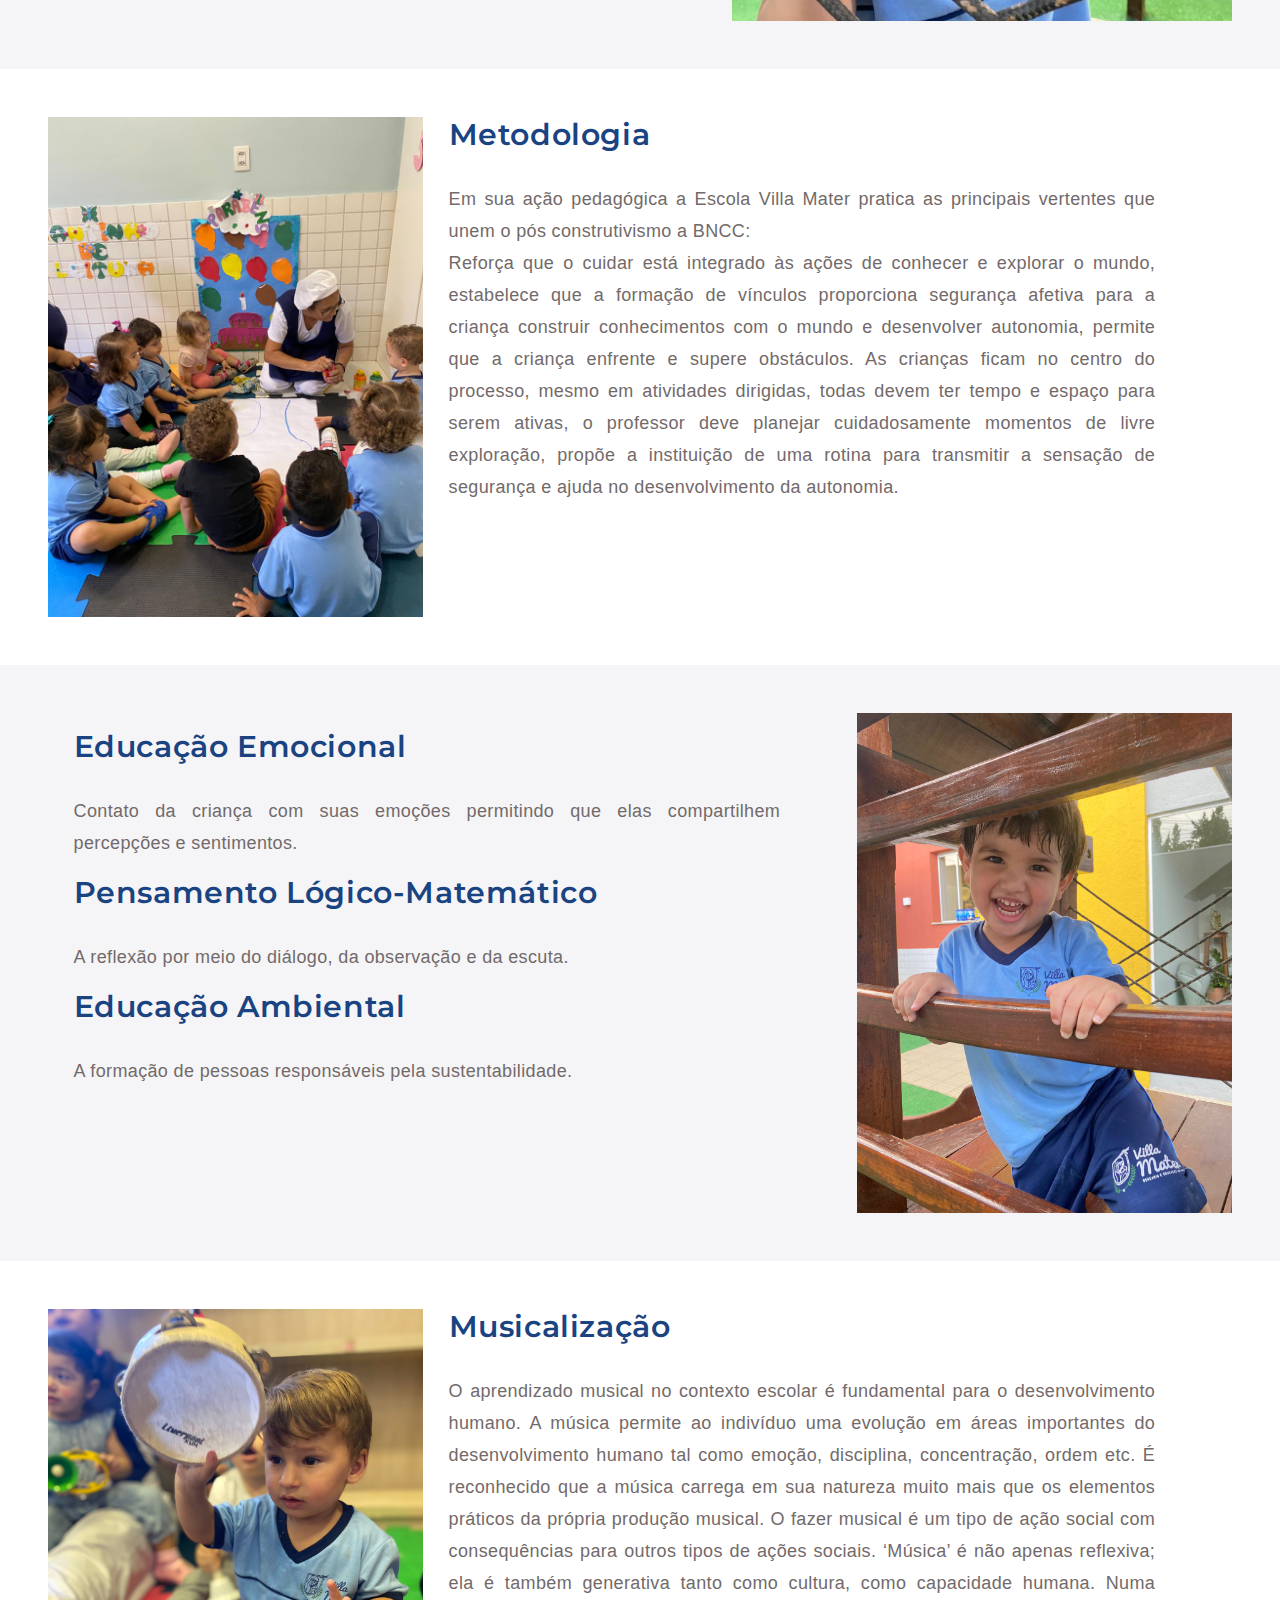
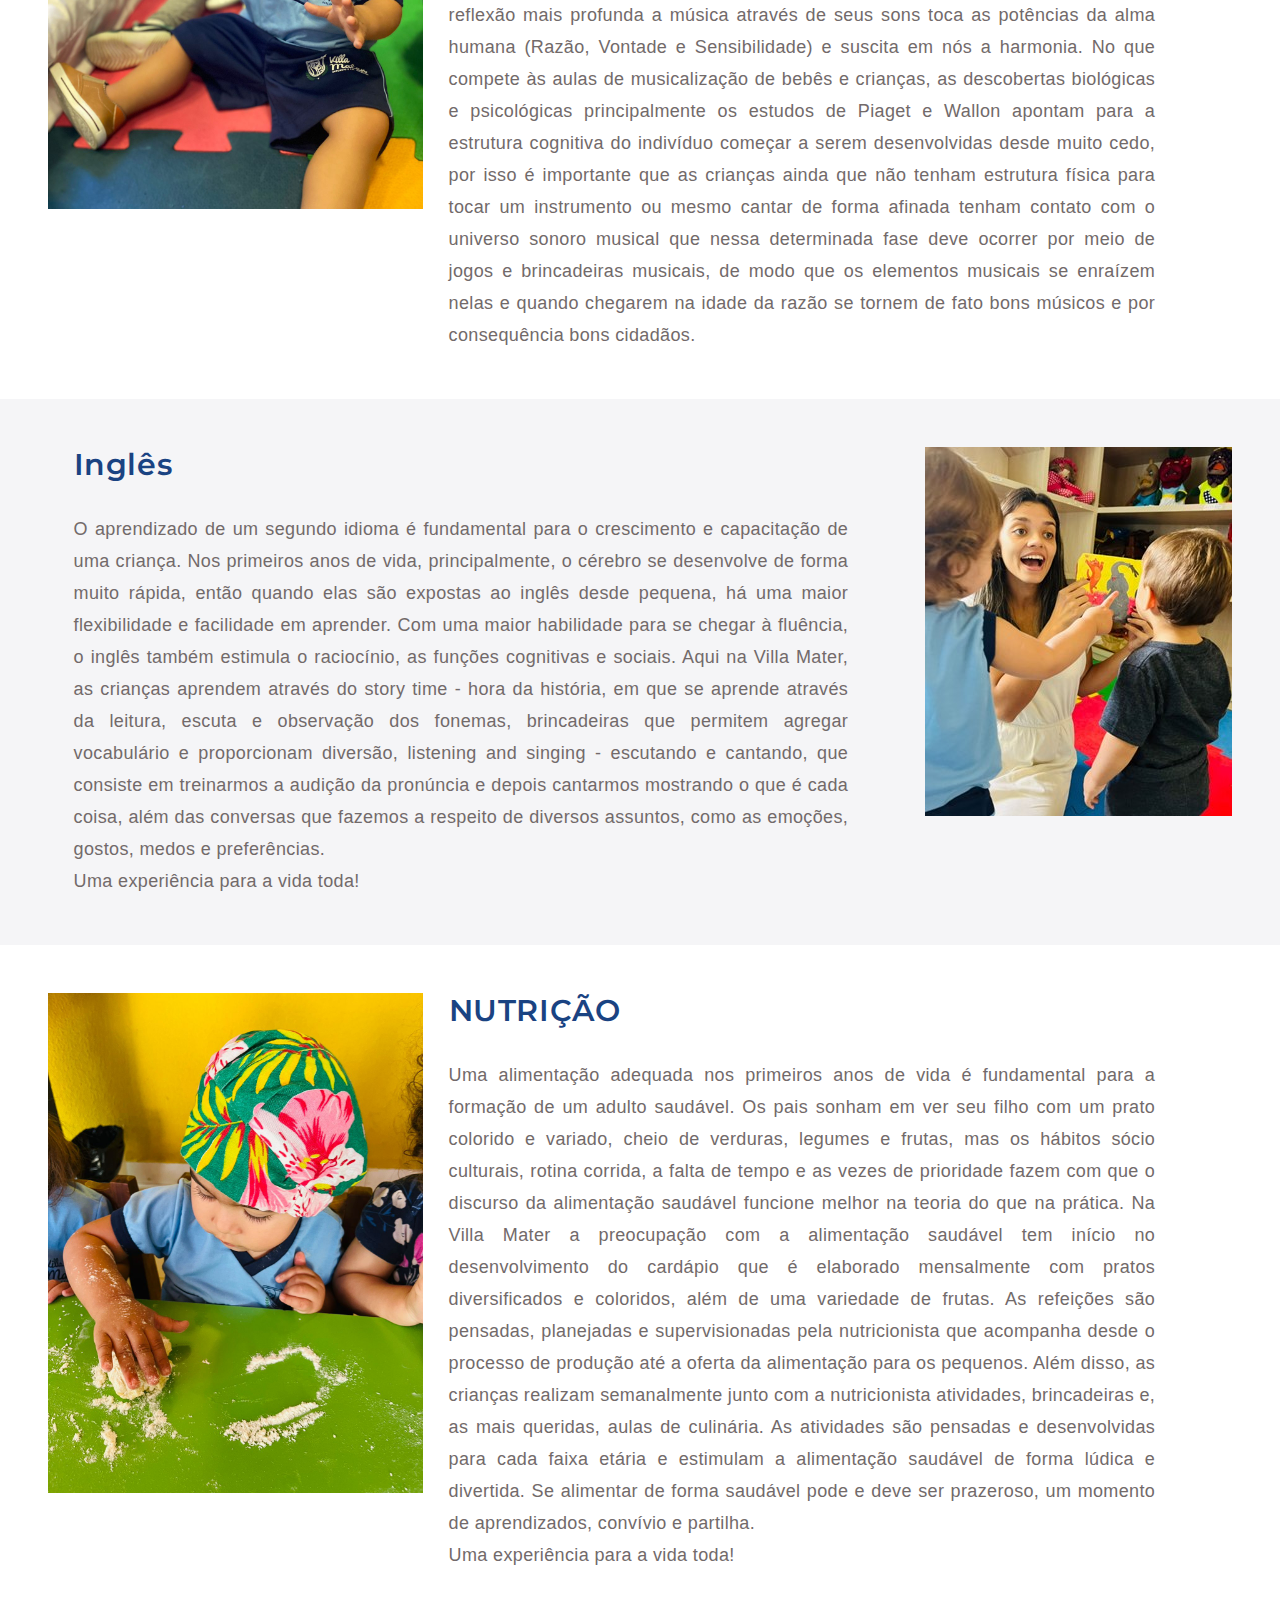
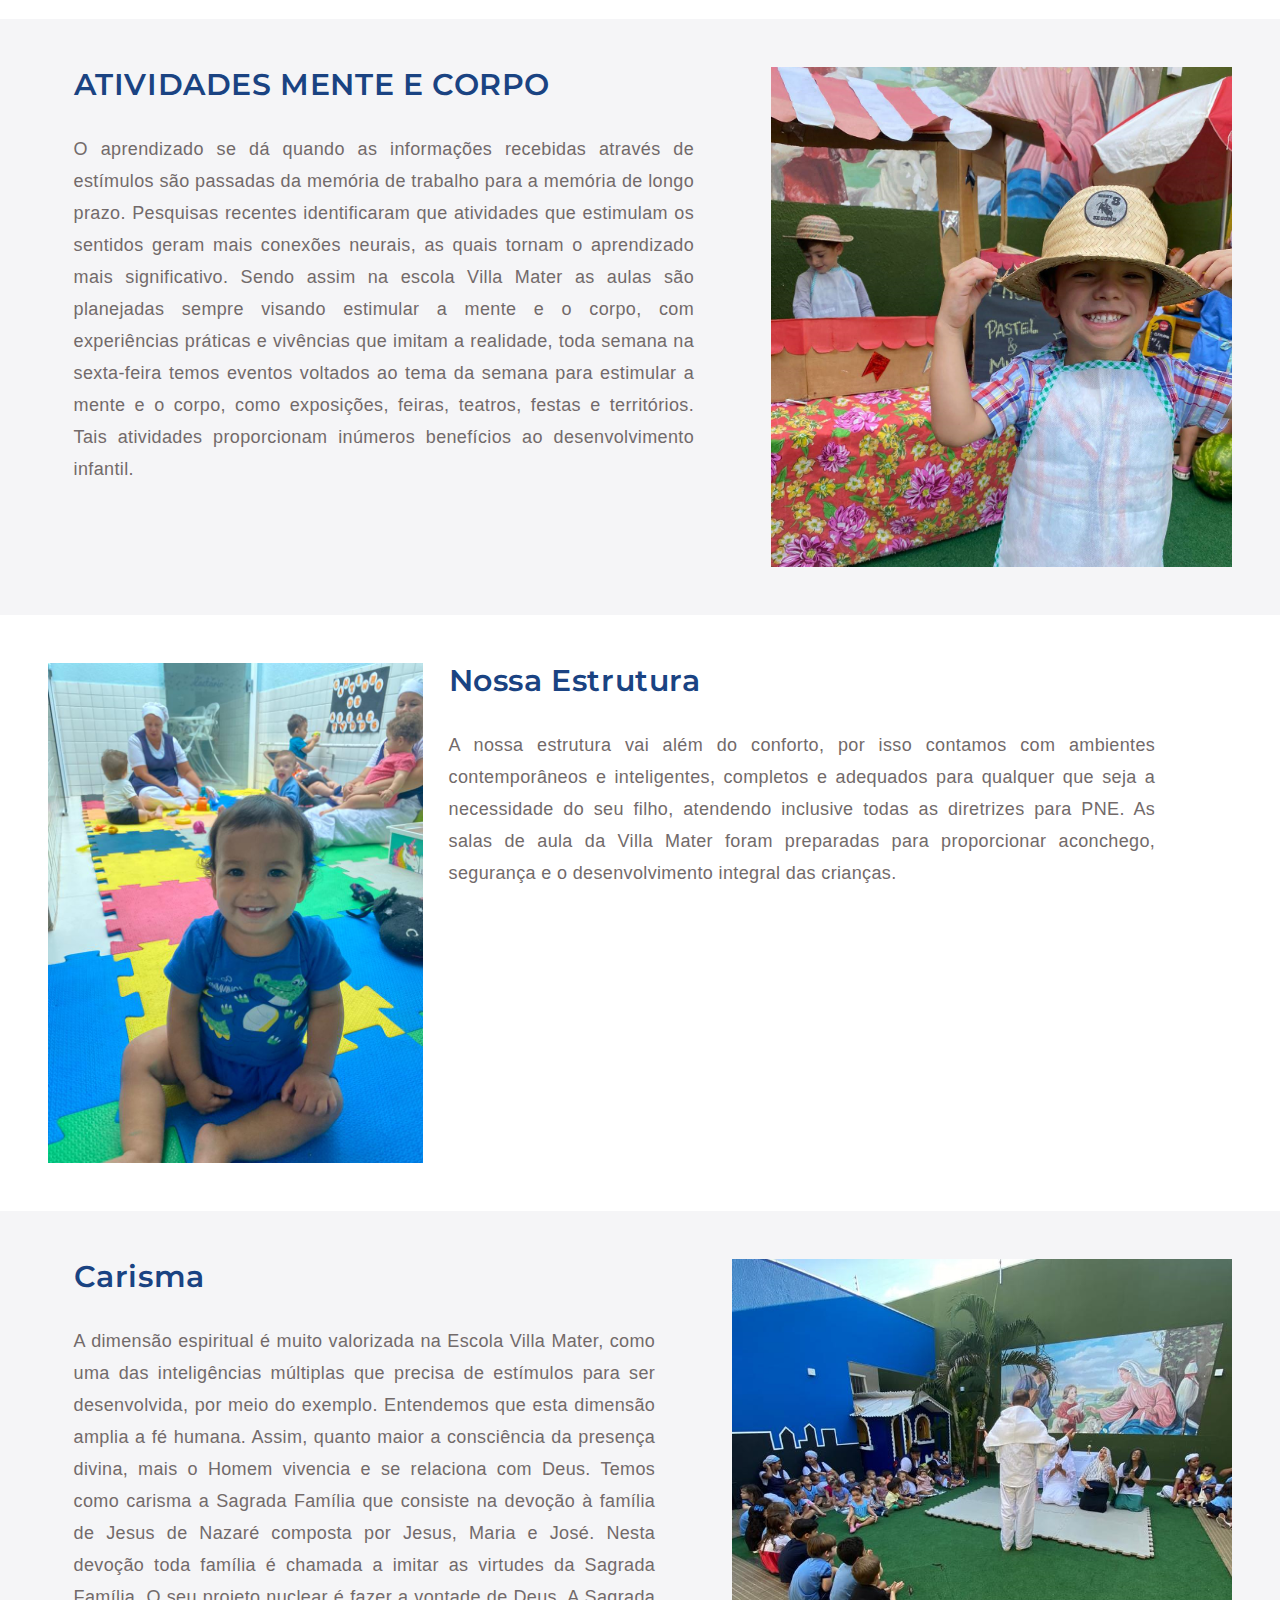
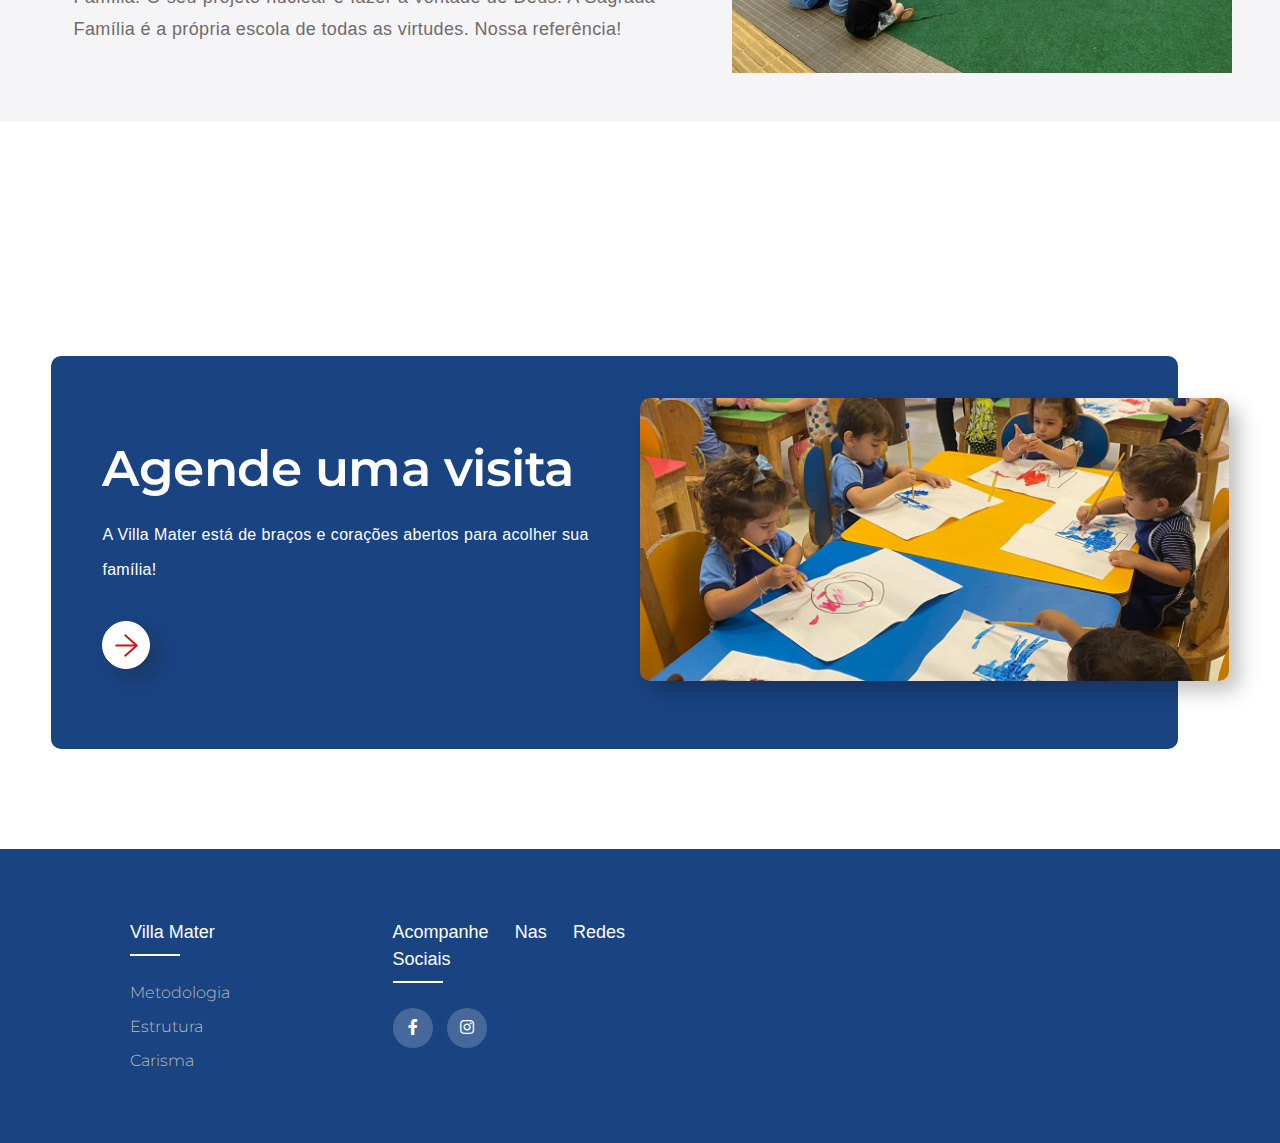
==== commit 12a0e877: "Correcoes finais" ====
--- a/index.html
+++ b/index.html
@@ -17,18 +17,32 @@
 >
   <i class="fab fab-padding fa-whatsapp"></i>
 </a>
+
+<!-- <header>
+  <div class="header mobile-only">
+    <img src="./img/Logo_retangulo.png" class="image-logo-mobile" alt="" />
+    <div class="header-right">
+      <a href="#contact">Contact</a>
+      <a href="#about">About</a>
+      <a class="active" href="#home">Home</a>
+    </div>
+  </div>
+</header> -->
+
+<!-- <header class="header-desktop desktop-only"> -->
+
 <header class="header-desktop">
-  <div class="header-container desktop-only">
+  <div class="header-container">
     <div class="bg-close"></div>
     <div class="bg-header"></div>
 
     <div class="logo">
       <a href="/">
-        <img src="./img/logo_quadrada.png" class="image-logo" alt="" />
+        <img src="./img/Logo_retangulo.png" class="image-logo" alt="" />
       </a>
     </div>
     <div class="menu-options">
-      <div class="menu-links">
+      <div class="menu-links desktop-only">
         <ul>
           <!-- <li>
             <a  href=""
@@ -37,15 +51,15 @@
           </li> -->
 
           <li>
-            <a href="#metodologia">Metodologia</a>
+            <a href="./index.html#metodologia">Metodologia</a>
           </li>
 
           <li>
-            <a href="#nossaestrutura">Estrutura</a>
+            <a href="./index.html#nossaestrutura">Estrutura</a>
           </li>
 
           <li>
-            <a href="#carisma">Carisma</a>
+            <a href="./index.html#carisma">Carisma</a>
           </li>
           <li><a href="./map.html">Como chegar</a></li>
           <li><a href="./novidades.html">Novidades</a></li>
@@ -56,7 +70,7 @@
       </div>
       <div class="button-and-language">
         <a
-          href="https://api.whatsapp.com/send?phone=5565984526656&text=Ol%C3%A1,%20vim%20pelo%20site%20e%20gostaria%20de%20agendar%20uma%20visita."
+          href="https://api.whatsapp.com/send?phone=556581325317&text=Ol%C3%A1,%20vim%20pelo%20site%20e%20gostaria%20de%20agendar%20uma%20visita%20"
           target="_blank"
           class="btn btn-primary"
           ><span>Agende uma visita <i class="fab fa-whatsapp"></i></span>
@@ -136,56 +150,67 @@
 </header>
 
 <body>
-  <div class="carousel-one-column">
-    <div class="tns-outer" id="tns1-ow">
-      <div class="tns-nav" aria-label="Carousel Pagination">
-        <button
-          type="button"
-          data-nav="0"
-          aria-controls="tns1"
-          aria-label="Carousel Page 1 (Current Slide)"
-          class="tns-nav-active"
-        ></button>
-      </div>
-      <div
-        class="tns-liveregion tns-visually-hidden"
-        aria-live="polite"
-        aria-atomic="true"
-      >
-        slide <span class="current">1</span> of 1
-      </div>
-      <div id="tns1-mw" class="tns-ovh">
-        <div class="tns-inner" id="tns1-iw">
-          <div
-            class="carousel tns-slider tns-carousel tns-subpixel tns-calc tns-horizontal"
-            id="tns1"
-            style="
-              transition-duration: 0s;
-              transform: translate3d(0%, 0px, 0px);
-            "
-          >
-            <div class="tns-item tns-slide-active" id="tns1-item0">
-              <div class="item">
-                <img
-                  src="img/sala.jpg"
-                  class="hover"
-                  width="1800"
-                  height="1200"
-                  alt=""
-                />
-
-                <div class="mask"></div>
-                <div class="texts">
-                  <h2>Aprendendo com Amor e Fé.</h2>
-                </div>
-              </div>
-            </div>
+  <div class="carousel">
+    <div class="carousel-inner">
+      <div class="carousel-item active">
+        <div class="image-container">
+          <div class="text">
+            <h1>
+              <span>Aprendendo</span>
+              <span>com</span>
+              <span>Amor</span>
+              <span>e</span>
+              <span>Fé.</span>
+            </h1>
           </div>
+          <img
+            id="carousel-image"
+            alt="Imagem do carrossel"
+            class="darken-image"
+          />
         </div>
       </div>
     </div>
+
+    <a class="carousel-prev" href="#" onclick="changeSlide(-1)">&#10094;</a>
+    <a class="carousel-next" href="#" onclick="changeSlide(1)">&#10095;</a>
   </div>
-  <br />
+  <script>
+    let slideIndex = 0;
+    const slides = [
+      "./img/inicial (1).jpg",
+      "./img/inicial (2).jpg",
+      "./img/inicial (3).jpg",
+      "./img/inicial (4).jpg",
+    ];
+
+    function changeSlide(n) {
+      slideIndex += n;
+
+      if (slideIndex >= slides.length) {
+        slideIndex = 0;
+      } else if (slideIndex < 0) {
+        slideIndex = slides.length - 1;
+      }
+
+      showSlide();
+    }
+
+    function showSlide() {
+      const image = document.getElementById("carousel-image");
+      image.src = slides[slideIndex];
+    }
+
+    function startCarousel() {
+      showSlide();
+
+      setInterval(() => {
+        changeSlide(1);
+      }, 10000);
+    }
+
+    startCarousel();
+  </script>
 
   <div class="content-and-image-side-by-side color-loop pl-mb-2 pr-mb-2">
     <div class="item">
@@ -206,8 +231,8 @@
     </div>
 
     <div class="item">
-      <div class="text-content" id="metodologia">
-        <h3 class="title">Metodologia</h3>
+      <div class="text-content">
+        <h3 class="title" id="metodologia">Metodologia</h3>
         <p class="description">
           Em sua ação pedagógica a Escola Villa Mater pratica as principais
           vertentes que unem o pós construtivismo a BNCC:
@@ -255,11 +280,27 @@
       <div class="text-content">
         <h3 class="title">Musicalização</h3>
         <p class="description">
-          Na escola Villa Mater seu filho tem aulas de musicalização dentre
-          tantas tantas outras, que proporciona o desenvolvimento integral das
-          crianças. A musicalização desenvolve a criatividade e a memória,
-          melhora a coordenação motora, aumenta a capacidade de concentração,
-          estimula funções cerebrais e produz bem-estar e alegria.
+          O aprendizado musical no contexto escolar é fundamental para o
+          desenvolvimento humano. A música permite ao indivíduo uma evolução em
+          áreas importantes do desenvolvimento humano tal como emoção,
+          disciplina, concentração, ordem etc. É reconhecido que a música
+          carrega em sua natureza muito mais que os elementos práticos da
+          própria produção musical. O fazer musical é um tipo de ação social com
+          consequências para outros tipos de ações sociais. ‘Música’ é não
+          apenas reflexiva; ela é também generativa tanto como cultura, como
+          capacidade humana. Numa reflexão mais profunda a música através de
+          seus sons toca as potências da alma humana (Razão, Vontade e
+          Sensibilidade) e suscita em nós a harmonia. No que compete às aulas de
+          musicalização de bebês e crianças, as descobertas biológicas e
+          psicológicas principalmente os estudos de Piaget e Wallon apontam para
+          a estrutura cognitiva do indivíduo começar a serem desenvolvidas desde
+          muito cedo, por isso é importante que as crianças ainda que não tenham
+          estrutura física para tocar um instrumento ou mesmo cantar de forma
+          afinada tenham contato com o universo sonoro musical que nessa
+          determinada fase deve ocorrer por meio de jogos e brincadeiras
+          musicais, de modo que os elementos musicais se enraízem nelas e quando
+          chegarem na idade da razão se tornem de fato bons músicos e por
+          consequência bons cidadãos.
         </p>
       </div>
 
@@ -464,25 +505,7 @@
           <li><a href="#carisma">Carisma</a></li>
         </ul>
       </div>
-      <!-- <div class="footer-col">
-        <h4>get help</h4>
-        <ul>
-          <li><a href="#">FAQ</a></li>
-          <li><a href="#">shipping</a></li>
-          <li><a href="#">returns</a></li>
-          <li><a href="#">order status</a></li>
-          <li><a href="#">payment options</a></li>
-        </ul>
-      </div> -->
-      <!-- <div class="footer-col">
-        <h4>online shop</h4>
-        <ul>
-          <li><a href="#">watch</a></li>
-          <li><a href="#">bag</a></li>
-          <li><a href="#">shoes</a></li>
-          <li><a href="#">dress</a></li>
-        </ul>
-      </div> -->
+
       <div class="footer-col">
         <h4>Acompanhe nas redes sociais</h4>
         <div class="social-links">
--- a/index.css
+++ b/index.css
@@ -85,7 +85,7 @@
   background-color: var(--bg-light);
 }
 header .header-container {
-  width: 92vw;
+  width: 100%;
   margin-left: auto;
   margin-right: auto;
   display: flex;
@@ -138,6 +138,7 @@
 }
 header .header-container .logo {
   z-index: 12;
+  background-color: white;
 }
 header .header-container .logo a {
   display: block;
@@ -919,9 +920,6 @@
   box-sizing: border-box;
 }
 
-.map {
-  padding-bottom: 137px;
-}
 .map .first-block {
   min-height: 500px;
   width: 100%;
@@ -1563,9 +1561,23 @@
   max-height: 500px;
 }
 
-@media (max-width: 767px) {
-  .header-desktop {
+@media (min-width: 600px) {
+  .desktop-only {
+    display: unset;
+  }
+
+  .mobile-only {
     display: none;
+  }
+}
+
+@media (max-width: 600px) {
+  .desktop-only {
+    display: none;
+  }
+
+  .mobile-only {
+    display: unset;
   }
 
   .carousel-one-column .carousel .item .texts h2 {
@@ -1649,3 +1661,233 @@
   box-shadow: 1px 1px 2px #888;
   z-index: 1000;
 }
+
+* {
+  box-sizing: border-box;
+}
+
+body {
+  margin: 0;
+}
+
+.header {
+  overflow: hidden;
+  background-color: #f1f1f1;
+}
+
+.header a {
+  float: left;
+  color: black;
+  text-align: center;
+  padding: 12px;
+  text-decoration: none;
+  font-size: 18px;
+  line-height: 25px;
+  border-radius: 4px;
+}
+
+.header a.logo {
+  font-size: 25px;
+  font-weight: bold;
+}
+
+.header a:hover {
+  background-color: #ddd;
+  color: black;
+}
+
+.header a.active {
+  background-color: dodgerblue;
+  color: white;
+}
+
+.header-right {
+  float: right;
+}
+
+@media screen and (max-width: 500px) {
+  .header a {
+    float: none;
+    display: block;
+    text-align: left;
+  }
+
+  .header-right {
+    float: none;
+  }
+}
+
+.image-logo {
+  /* max-width: 100px; */
+  padding-left: 2rem;
+}
+
+.nome-logo {
+}
+
+.carousel {
+  position: relative;
+  width: 100%;
+  height: 100vh;
+  overflow: hidden;
+}
+
+.carousel-inner {
+  width: 100%;
+  height: 100%;
+}
+
+.carousel-item {
+  position: relative;
+  width: 100%;
+  height: 100%;
+  opacity: 0;
+  transition: opacity 0.5s ease;
+}
+
+.carousel-item.active {
+  opacity: 1;
+}
+
+.image-container {
+  position: absolute;
+  top: 0;
+  left: 0;
+  width: 100%;
+  height: 100%;
+}
+
+.image-container img {
+  width: 100%;
+  height: 100%;
+  object-fit: cover;
+}
+
+.image-logo-mobile {
+  max-width: 100px;
+}
+
+.darken-image {
+  filter: brightness(
+    50%
+  ); /* Ajuste o valor para alterar o nível de escurecimento */
+}
+
+h1 {
+  font-family: "Montserrat Medium";
+  max-width: 40ch;
+  text-align: center;
+  transform: scale(0.94);
+  animation: scale 3s forwards cubic-bezier(0.5, 1, 0.89, 1);
+}
+@keyframes scale {
+  100% {
+    transform: scale(1);
+  }
+}
+
+span {
+  display: inline-block;
+  opacity: 0;
+  filter: blur(4px);
+}
+
+span:nth-child(1) {
+  animation: fade-in 0.8s 0.1s forwards cubic-bezier(0.11, 0, 0.5, 0);
+}
+
+span:nth-child(2) {
+  animation: fade-in 0.8s 0.2s forwards cubic-bezier(0.11, 0, 0.5, 0);
+}
+
+span:nth-child(3) {
+  animation: fade-in 0.8s 0.3s forwards cubic-bezier(0.11, 0, 0.5, 0);
+}
+
+span:nth-child(4) {
+  animation: fade-in 0.8s 0.4s forwards cubic-bezier(0.11, 0, 0.5, 0);
+}
+
+span:nth-child(5) {
+  animation: fade-in 0.8s 0.5s forwards cubic-bezier(0.11, 0, 0.5, 0);
+}
+
+span:nth-child(6) {
+  animation: fade-in 0.8s 0.6s forwards cubic-bezier(0.11, 0, 0.5, 0);
+}
+
+span:nth-child(7) {
+  animation: fade-in 0.8s 0.7s forwards cubic-bezier(0.11, 0, 0.5, 0);
+}
+
+span:nth-child(8) {
+  animation: fade-in 0.8s 0.8s forwards cubic-bezier(0.11, 0, 0.5, 0);
+}
+
+span:nth-child(9) {
+  animation: fade-in 0.8s 0.9s forwards cubic-bezier(0.11, 0, 0.5, 0);
+}
+
+span:nth-child(10) {
+  animation: fade-in 0.8s 1s forwards cubic-bezier(0.11, 0, 0.5, 0);
+}
+
+span:nth-child(11) {
+  animation: fade-in 0.8s 1.1s forwards cubic-bezier(0.11, 0, 0.5, 0);
+}
+
+span:nth-child(12) {
+  animation: fade-in 0.8s 1.2s forwards cubic-bezier(0.11, 0, 0.5, 0);
+}
+
+span:nth-child(13) {
+  animation: fade-in 0.8s 1.3s forwards cubic-bezier(0.11, 0, 0.5, 0);
+}
+
+span:nth-child(14) {
+  animation: fade-in 0.8s 1.4s forwards cubic-bezier(0.11, 0, 0.5, 0);
+}
+
+span:nth-child(15) {
+  animation: fade-in 0.8s 1.5s forwards cubic-bezier(0.11, 0, 0.5, 0);
+}
+
+span:nth-child(16) {
+  animation: fade-in 0.8s 1.6s forwards cubic-bezier(0.11, 0, 0.5, 0);
+}
+
+span:nth-child(17) {
+  animation: fade-in 0.8s 1.7s forwards cubic-bezier(0.11, 0, 0.5, 0);
+}
+
+span:nth-child(18) {
+  animation: fade-in 0.8s 1.8s forwards cubic-bezier(0.11, 0, 0.5, 0);
+}
+
+@keyframes fade-in {
+  100% {
+    opacity: 1;
+    filter: blur(0);
+  }
+}
+
+.image {
+  display: block;
+  width: 100%;
+  height: auto;
+}
+
+.text {
+  position: absolute;
+  top: 50%;
+  left: 50%;
+  transform: translate(-50%, -50%);
+  text-align: center;
+  color: white;
+  z-index: 10000;
+}
+
+.text > h1 > span {
+  color: white;
+  font-size: 4rem;
+}
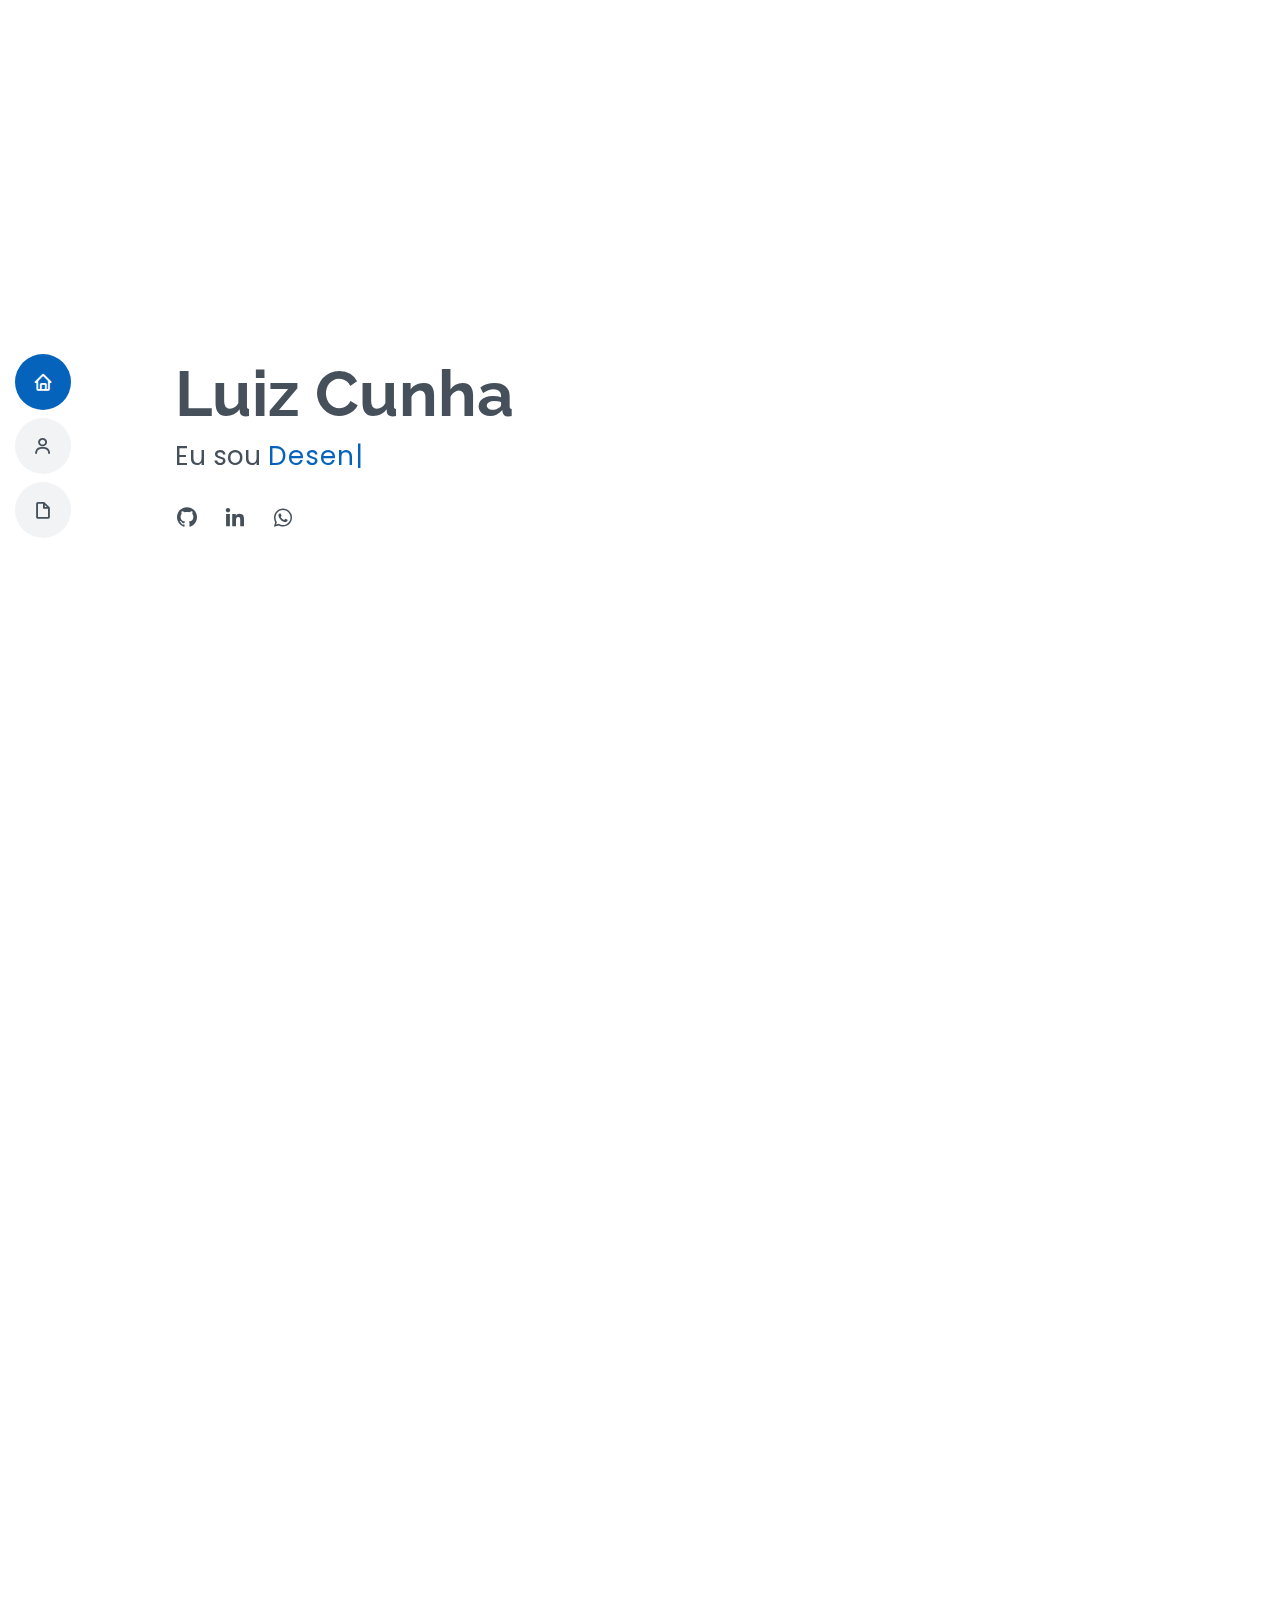
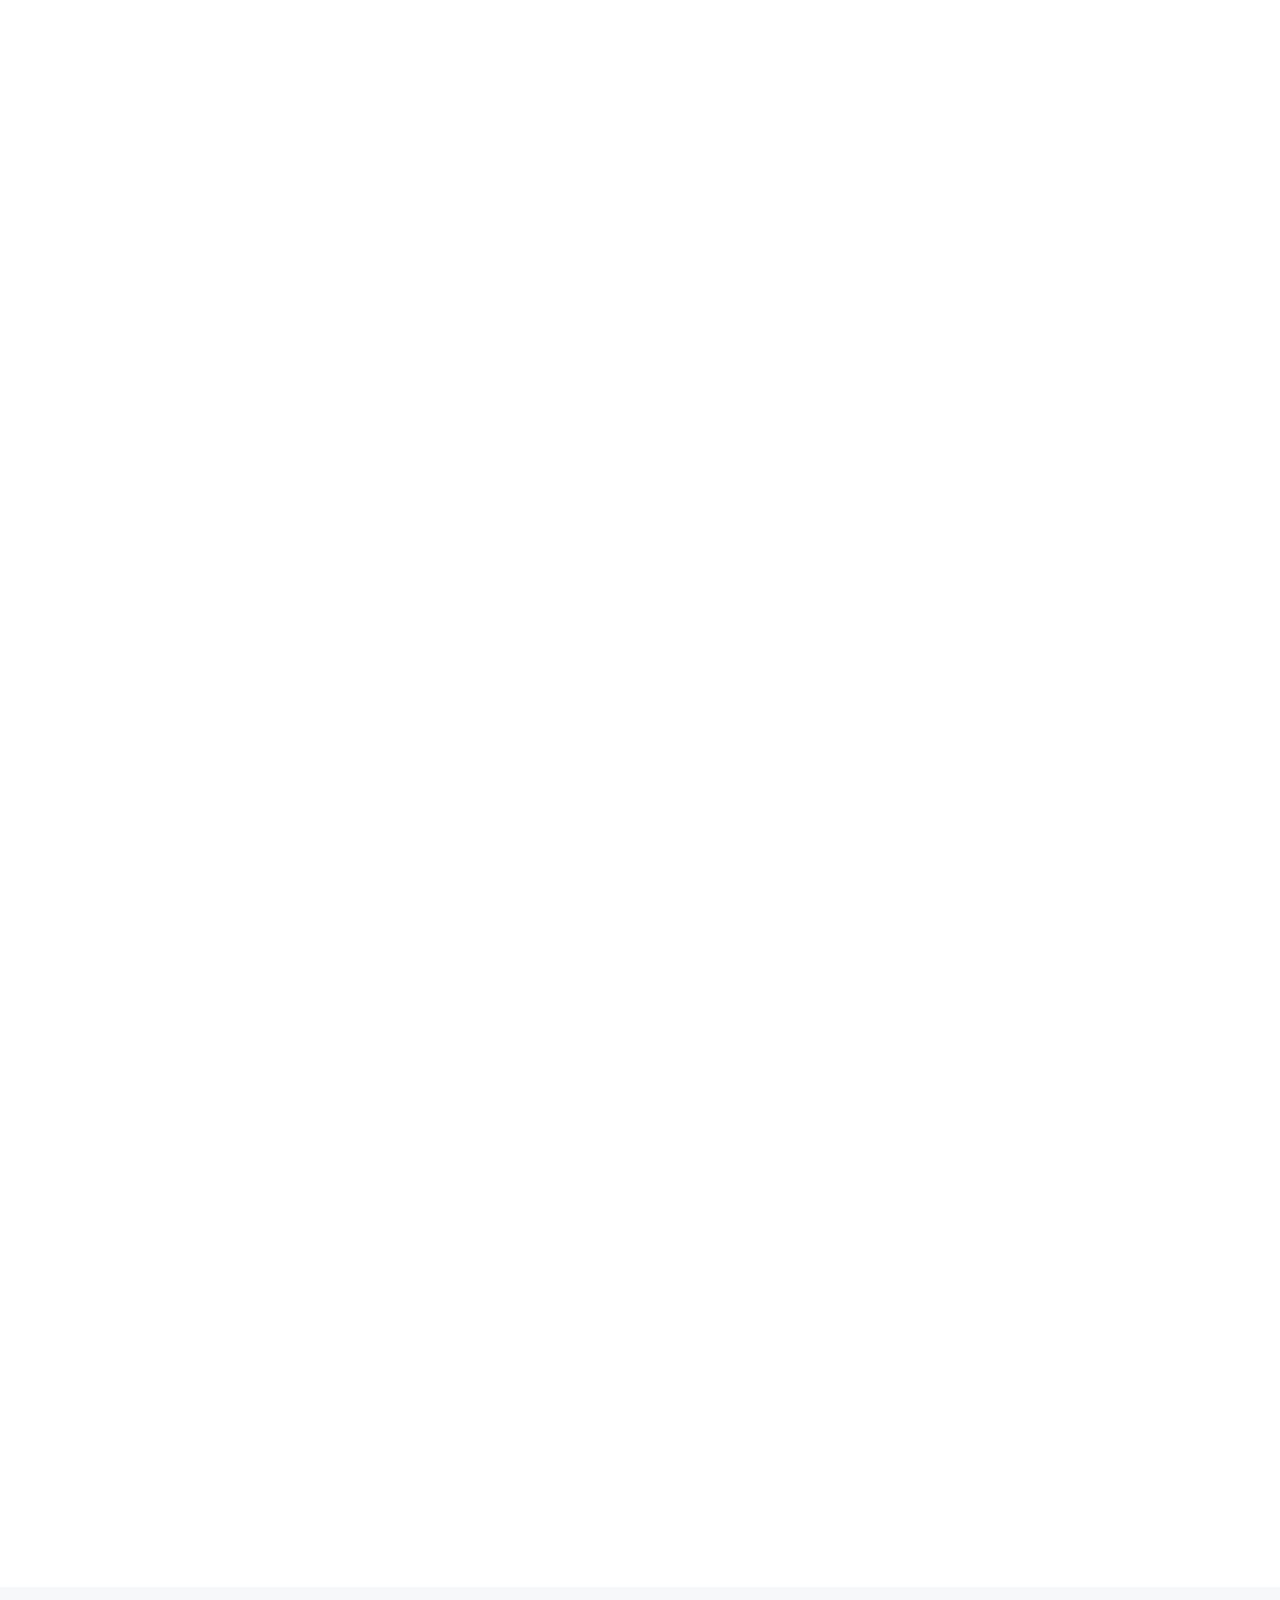
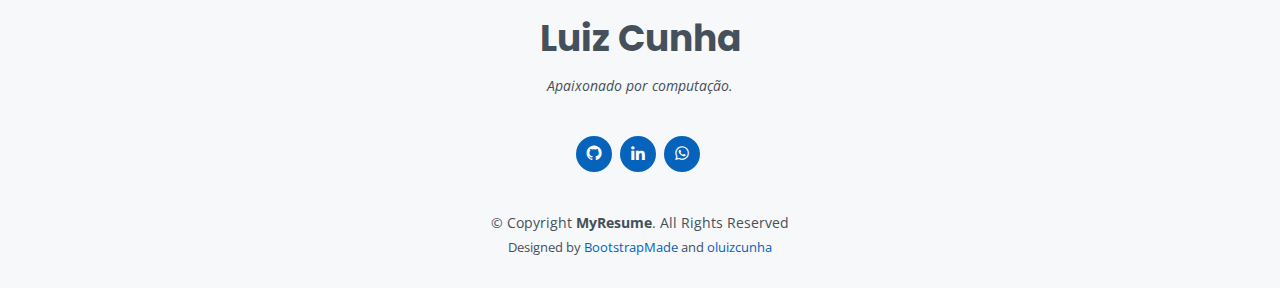
==== commit 24d49cee: "Retornando meu resumo para page" ====
--- a/index.html
+++ b/index.html
@@ -1,523 +1,394 @@
-<link rel="icon" type="image/png" href="img/logo_quadrada.ico" />
-
-<link
-  rel="stylesheet"
-  href="https://fonts.googleapis.com/css?family=Montserrat"
-/>
-<link rel="stylesheet" href="index.css" />
-<link
-  rel="stylesheet"
-  href="https://maxcdn.bootstrapcdn.com/font-awesome/4.5.0/css/font-awesome.min.css"
-/>
-<a
-  href="https://api.whatsapp.com/send?phone=5565984526656&text=Ol%C3%A1,%20vim%20pelo%20site%20e%20gostaria%20de%20agendar%20uma%20visita."
-  style=""
-  class="wpp"
-  target="_blank"
->
-  <i class="fab fab-padding fa-whatsapp"></i>
-</a>
-
-<!-- <header>
-  <div class="header mobile-only">
-    <img src="./img/Logo_retangulo.png" class="image-logo-mobile" alt="" />
-    <div class="header-right">
-      <a href="#contact">Contact</a>
-      <a href="#about">About</a>
-      <a class="active" href="#home">Home</a>
-    </div>
-  </div>
-</header> -->
-
-<!-- <header class="header-desktop desktop-only"> -->
-
-<header class="header-desktop">
-  <div class="header-container">
-    <div class="bg-close"></div>
-    <div class="bg-header"></div>
-
-    <div class="logo">
-      <a href="/">
-        <img src="./img/Logo_retangulo.png" class="image-logo" alt="" />
-      </a>
-    </div>
-    <div class="menu-options">
-      <div class="menu-links desktop-only">
-        <ul>
-          <!-- <li>
-            <a  href=""
-              >Diferenciais Villa Mater</a
-            >
-          </li> -->
-
-          <li>
-            <a href="./index.html#metodologia">Metodologia</a>
-          </li>
-
-          <li>
-            <a href="./index.html#nossaestrutura">Estrutura</a>
-          </li>
-
-          <li>
-            <a href="./index.html#carisma">Carisma</a>
-          </li>
-          <li><a href="./map.html">Como chegar</a></li>
-          <li><a href="./novidades.html">Novidades</a></li>
-          <!-- <li>
-            <a  href="/pt/blog/">Blog</a>
-          </li> -->
-        </ul>
-      </div>
-      <div class="button-and-language">
-        <a
-          href="https://api.whatsapp.com/send?phone=556581325317&text=Ol%C3%A1,%20vim%20pelo%20site%20e%20gostaria%20de%20agendar%20uma%20visita%20"
-          target="_blank"
-          class="btn btn-primary"
-          ><span>Agende uma visita <i class="fab fa-whatsapp"></i></span>
-        </a>
-
-        <div class="language-options">
-          <div class="flag"></div>
-          <div class="chevron"></div>
-          <div class="other-languages">
-            <a href="/pt/ollect" class="current">
-              <div class="flag">
-                <svg
-                  width="19"
-                  height="15"
-                  viewBox="0 0 19 15"
-                  fill="none"
-                  xmlns="http://www.w3.org/2000/svg"
-                >
-                  <path d="M19 0H0V14.3253H19V0Z" fill="#4CC159"></path>
-                  <path
-                    d="M9.50017 13.4159L0.738281 7.16455L9.50017 0.908203L18.2621 7.16455L9.50017 13.4159Z"
-                    fill="#FFDC4A"
-                  ></path>
-                  <path
-                    d="M9.5008 10.8805C11.5529 10.8805 13.2164 9.21696 13.2164 7.16486C13.2164 5.11277 11.5529 3.44922 9.5008 3.44922C7.44871 3.44922 5.78516 5.11277 5.78516 7.16486C5.78516 9.21696 7.44871 10.8805 9.5008 10.8805Z"
-                    fill="#2D59E2"
-                  ></path>
-                  <path
-                    d="M13.2137 7.15006C11.9019 5.86484 10.1394 5.14396 8.30298 5.1416C7.58343 5.14231 6.86844 5.25583 6.18406 5.47802C5.91731 5.99684 5.7779 6.5717 5.77734 7.15508C5.77734 7.18019 5.77734 7.20027 5.77734 7.2304C6.9502 6.62558 8.30085 6.46068 9.58477 6.76555C10.8687 7.07041 12.001 7.82489 12.7768 8.89239C13.061 8.35743 13.2093 7.76082 13.2086 7.15508L13.2137 7.15006Z"
-                    fill="white"
-                  ></path>
-                </svg>
-              </div>
-            </a>
-
-            <a href="/en/ollect">
-              <div class="flag">
-                <svg
-                  width="17"
-                  height="13"
-                  viewBox="0 0 17 13"
-                  fill="none"
-                  xmlns="http://www.w3.org/2000/svg"
-                >
-                  <path
-                    fill-rule="evenodd"
-                    clip-rule="evenodd"
-                    d="M0 0V12.9737H3.57895V0H0Z"
-                    fill="#EC1C24"
-                  ></path>
-                  <path
-                    fill-rule="evenodd"
-                    clip-rule="evenodd"
-                    d="M3.5791 0V12.9737H14.3159V0H3.5791Z"
-                    fill="white"
-                  ></path>
-                  <path
-                    fill-rule="evenodd"
-                    clip-rule="evenodd"
-                    d="M16.9998 0H13.4209V12.9737H16.9998V0Z"
-                    fill="#EC1C24"
-                  ></path>
-                  <path
-                    fill-rule="evenodd"
-                    clip-rule="evenodd"
-                    d="M8.49995 10.5435H8.6432L8.59707 8.64938L8.72939 8.53694C9.32545 8.60737 9.85959 8.67162 10.4556 8.74329L10.3051 8.22558C10.2808 8.13414 10.3148 8.0353 10.3828 7.97969L12.1151 6.51429L11.7558 6.33883C11.598 6.27952 11.6429 6.18809 11.6987 5.96568L11.9622 4.96362L10.957 5.18356C10.8587 5.19962 10.7931 5.13413 10.7786 5.07235L10.6487 4.60159L9.85352 5.52952C9.74062 5.67779 9.51118 5.67779 9.58281 5.3343L9.92272 3.45497L9.46748 3.70085C9.3388 3.77498 9.21133 3.78734 9.13971 3.6539L8.49995 2.43066L7.86019 3.6539C7.78857 3.78611 7.6611 3.77498 7.53363 3.70085L7.0784 3.45497L7.41831 5.3343C7.48872 5.67779 7.26049 5.67779 7.14638 5.52952L6.35123 4.60159L6.22134 5.07235C6.20556 5.13413 6.14243 5.19962 6.04289 5.18356L5.03651 4.96362L5.29994 5.96445C5.357 6.18685 5.4007 6.27829 5.2441 6.3376L4.88477 6.51305L6.61709 7.97846C6.68629 8.03406 6.72028 8.13291 6.696 8.22434L6.54547 8.74329C7.14152 8.67039 7.67567 8.60737 8.27172 8.53694L8.40283 8.64938L8.3567 10.5448H8.49995V10.5435Z"
-                    fill="#EC1C24"
-                  ></path>
-                </svg>
-              </div>
-            </a>
-          </div>
-        </div>
-      </div>
-    </div>
-  </div>
-</header>
-
-<body>
-  <div class="carousel">
-    <div class="carousel-inner">
-      <div class="carousel-item active">
-        <div class="image-container">
-          <div class="text">
-            <h1>
-              <span>Aprendendo</span>
-              <span>com</span>
-              <span>Amor</span>
-              <span>e</span>
-              <span>Fé.</span>
-            </h1>
-          </div>
-          <img
-            id="carousel-image"
-            alt="Imagem do carrossel"
-            class="darken-image"
-          />
-        </div>
-      </div>
-    </div>
-
-    <a class="carousel-prev" href="#" onclick="changeSlide(-1)">&#10094;</a>
-    <a class="carousel-next" href="#" onclick="changeSlide(1)">&#10095;</a>
-  </div>
-  <script>
-    let slideIndex = 0;
-    const slides = [
-      "./img/inicial (1).jpg",
-      "./img/inicial (2).jpg",
-      "./img/inicial (3).jpg",
-      "./img/inicial (4).jpg",
-    ];
-
-    function changeSlide(n) {
-      slideIndex += n;
-
-      if (slideIndex >= slides.length) {
-        slideIndex = 0;
-      } else if (slideIndex < 0) {
-        slideIndex = slides.length - 1;
-      }
-
-      showSlide();
-    }
-
-    function showSlide() {
-      const image = document.getElementById("carousel-image");
-      image.src = slides[slideIndex];
-    }
-
-    function startCarousel() {
-      showSlide();
-
-      setInterval(() => {
-        changeSlide(1);
-      }, 10000);
-    }
-
-    startCarousel();
-  </script>
-
-  <div class="content-and-image-side-by-side color-loop pl-mb-2 pr-mb-2">
-    <div class="item">
-      <div class="text-content">
-        <h3 class="title bemvindo-">Seja bem vindo!</h3>
-        <p class="description">
-          A Villa Mater está de braços e corações abertos para acolher sua
-          família! Nossa filosofia pedagógica busca proporcionar uma educação
-          humanitária, inclusiva, afetiva, pautada na valorização da vida e na
-          intimidade com Deus. Por meio de estímulos, proporcionamos situações
-          para que nossos alunos desenvolvam a compreensão de hierarquia e da
-          disciplina para agirem de forma autônoma.
-        </p>
-      </div>
-      <div>
-        <img src="img/bem_vindo.jpg" class="img-prd" />
-      </div>
-    </div>
-
-    <div class="item">
-      <div class="text-content">
-        <h3 class="title" id="metodologia">Metodologia</h3>
-        <p class="description">
-          Em sua ação pedagógica a Escola Villa Mater pratica as principais
-          vertentes que unem o pós construtivismo a BNCC:
-        </p>
-
-        <p class="description">
-          Reforça que o cuidar está integrado às ações de conhecer e explorar o
-          mundo, estabelece que a formação de vínculos proporciona segurança
-          afetiva para a criança construir conhecimentos com o mundo e
-          desenvolver autonomia, permite que a criança enfrente e supere
-          obstáculos. As crianças ficam no centro do processo, mesmo em
-          atividades dirigidas, todas devem ter tempo e espaço para serem
-          ativas, o professor deve planejar cuidadosamente momentos de livre
-          exploração, propõe a instituição de uma rotina para transmitir a
-          sensação de segurança e ajuda no desenvolvimento da autonomia.
-        </p>
-      </div>
-      <div>
-        <img src="img/Metodologia.jpg" class="img-prd" class="img-prd" />
-      </div>
-    </div>
-
-    <div class="item">
-      <div class="text-content">
-        <h3 class="title pd-top">Educação Emocional</h3>
-        <p class="description">
-          Contato da criança com suas emoções permitindo que elas compartilhem
-          percepções e sentimentos.
-        </p>
-        <h3 class="title pd-top identit">Pensamento Lógico-Matemático</h3>
-        <p class="description">
-          A reflexão por meio do diálogo, da observação e da escuta.
-        </p>
-        <h3 class="title pd-top">Educação Ambiental</h3>
-        <p class="description">
-          A formação de pessoas responsáveis pela sustentabilidade.
-        </p>
-      </div>
-      <div>
-        <img src="img/EducaocaoEmocional.jpg" class="img-prd" />
-      </div>
-    </div>
-
-    <div class="item">
-      <div class="text-content">
-        <h3 class="title">Musicalização</h3>
-        <p class="description">
-          O aprendizado musical no contexto escolar é fundamental para o
-          desenvolvimento humano. A música permite ao indivíduo uma evolução em
-          áreas importantes do desenvolvimento humano tal como emoção,
-          disciplina, concentração, ordem etc. É reconhecido que a música
-          carrega em sua natureza muito mais que os elementos práticos da
-          própria produção musical. O fazer musical é um tipo de ação social com
-          consequências para outros tipos de ações sociais. ‘Música’ é não
-          apenas reflexiva; ela é também generativa tanto como cultura, como
-          capacidade humana. Numa reflexão mais profunda a música através de
-          seus sons toca as potências da alma humana (Razão, Vontade e
-          Sensibilidade) e suscita em nós a harmonia. No que compete às aulas de
-          musicalização de bebês e crianças, as descobertas biológicas e
-          psicológicas principalmente os estudos de Piaget e Wallon apontam para
-          a estrutura cognitiva do indivíduo começar a serem desenvolvidas desde
-          muito cedo, por isso é importante que as crianças ainda que não tenham
-          estrutura física para tocar um instrumento ou mesmo cantar de forma
-          afinada tenham contato com o universo sonoro musical que nessa
-          determinada fase deve ocorrer por meio de jogos e brincadeiras
-          musicais, de modo que os elementos musicais se enraízem nelas e quando
-          chegarem na idade da razão se tornem de fato bons músicos e por
-          consequência bons cidadãos.
-        </p>
-      </div>
-
-      <div>
-        <img src="img/Musicalizacao.jpg" class="img-prd" />
-      </div>
-    </div>
-
-    <div class="item">
-      <div class="text-content">
-        <h3 class="title">Inglês</h3>
-        <p class="description">
-          O aprendizado de um segundo idioma é fundamental para o crescimento e
-          capacitação de uma criança. Nos primeiros anos de vida,
-          principalmente, o cérebro se desenvolve de forma muito rápida, então
-          quando elas são expostas ao inglês desde pequena, há uma maior
-          flexibilidade e facilidade em aprender. Com uma maior habilidade para
-          se chegar à fluência, o inglês também estimula o raciocínio, as
-          funções cognitivas e sociais. Aqui na Villa Mater, as crianças
-          aprendem através do story time - hora da história, em que se aprende
-          através da leitura, escuta e observação dos fonemas, brincadeiras que
-          permitem agregar vocabulário e proporcionam diversão, listening and
-          singing - escutando e cantando, que consiste em treinarmos a audição
-          da pronúncia e depois cantarmos mostrando o que é cada coisa, além das
-          conversas que fazemos a respeito de diversos assuntos, como as
-          emoções, gostos, medos e preferências.
-        </p>
-        <p class="description">Uma experiência para a vida toda!</p>
-      </div>
-
-      <div>
-        <img src="img/ingles.jpg" class="img-prd" />
-      </div>
-    </div>
-
-    <div class="item">
-      <div class="text-content">
-        <h3 class="title">NUTRIÇÃO</h3>
-        <p class="description">
-          Uma alimentação adequada nos primeiros anos de vida é fundamental para
-          a formação de um adulto saudável. Os pais sonham em ver seu filho com
-          um prato colorido e variado, cheio de verduras, legumes e frutas, mas
-          os hábitos sócio culturais, rotina corrida, a falta de tempo e as
-          vezes de prioridade fazem com que o discurso da alimentação saudável
-          funcione melhor na teoria do que na prática. Na Villa Mater a
-          preocupação com a alimentação saudável tem início no desenvolvimento
-          do cardápio que é elaborado mensalmente com pratos diversificados e
-          coloridos, além de uma variedade de frutas. As refeições são pensadas,
-          planejadas e supervisionadas pela nutricionista que acompanha desde o
-          processo de produção até a oferta da alimentação para os pequenos.
-          Além disso, as crianças realizam semanalmente junto com a
-          nutricionista atividades, brincadeiras e, as mais queridas, aulas de
-          culinária. As atividades são pensadas e desenvolvidas para cada faixa
-          etária e estimulam a alimentação saudável de forma lúdica e divertida.
-          Se alimentar de forma saudável pode e deve ser prazeroso, um momento
-          de aprendizados, convívio e partilha.
-        </p>
-        <p class="description">Uma experiência para a vida toda!</p>
-      </div>
-
-      <div>
-        <img src="img/nutricao.jpg" class="img-prd" />
-      </div>
-    </div>
-
-    <div class="item">
-      <div class="text-content">
-        <h3 class="title">ATIVIDADES MENTE E CORPO</h3>
-        <p class="description">
-          O aprendizado se dá quando as informações recebidas através de
-          estímulos são passadas da memória de trabalho para a memória de longo
-          prazo. Pesquisas recentes identificaram que atividades que estimulam
-          os sentidos geram mais conexões neurais, as quais tornam o aprendizado
-          mais significativo. Sendo assim na escola Villa Mater as aulas são
-          planejadas sempre visando estimular a mente e o corpo, com
-          experiências práticas e vivências que imitam a realidade, toda semana
-          na sexta-feira temos eventos voltados ao tema da semana para estimular
-          a mente e o corpo, como exposições, feiras, teatros, festas e
-          territórios. Tais atividades proporcionam inúmeros benefícios ao
-          desenvolvimento infantil.
-        </p>
-      </div>
-
-      <div>
-        <img class="img-prd" src="img/atividade.jpg" />
-      </div>
-    </div>
-
-    <div class="item" id="nossaestrutura">
-      <div class="text-content">
-        <h3 class="title">Nossa Estrutura</h3>
-        <p class="description">
-          A nossa estrutura vai além do conforto, por isso contamos com
-          ambientes contemporâneos e inteligentes, completos e adequados para
-          qualquer que seja a necessidade do seu filho, atendendo inclusive
-          todas as diretrizes para PNE. As salas de aula da Villa Mater foram
-          preparadas para proporcionar aconchego, segurança e o desenvolvimento
-          integral das crianças.
-        </p>
-      </div>
-
-      <div>
-        <img src="img/nossaestrutura.jpg" class="img-prd" />
-      </div>
-    </div>
-
-    <div class="item" id="carisma">
-      <div class="text-content">
-        <h3 class="title">Carisma</h3>
-        <p class="description">
-          A dimensão espiritual é muito valorizada na Escola Villa Mater, como
-          uma das inteligências múltiplas que precisa de estímulos para ser
-          desenvolvida, por meio do exemplo. Entendemos que esta dimensão amplia
-          a fé humana. Assim, quanto maior a consciência da presença divina,
-          mais o Homem vivencia e se relaciona com Deus. Temos como carisma a
-          Sagrada Família que consiste na devoção à família de Jesus de Nazaré
-          composta por Jesus, Maria e José. Nesta devoção toda família é chamada
-          a imitar as virtudes da Sagrada Família. O seu projeto nuclear é fazer
-          a vontade de Deus. A Sagrada Família é a própria escola de todas as
-          virtudes. Nossa referência!
-        </p>
-      </div>
-
-      <div>
-        <img class="img-prd" src="img/carisma.jpg" />
-      </div>
-    </div>
-  </div>
-
-  <div class="callout">
-    <div class="callout-container">
-      <div class="text-content">
-        <h3>Agende uma visita</h3>
-        <p>
-          A Villa Mater está de braços e corações abertos para acolher sua
-          família!
-        </p>
-
-        <a
-          href="https://api.whatsapp.com/send?phone=5565984526656&text=Ol%C3%A1,%20vim%20pelo%20site%20e%20gostaria%20de%20agendar%20uma%20visita."
-          target="_blank"
-          class="btn-icon"
-        >
-          <svg
-            width="18"
-            height="18"
-            viewBox="0 0 18 18"
-            fill="none"
-            xmlns="http://www.w3.org/2000/svg"
-          >
-            <path
-              d="M1 9L15.9994 9"
-              stroke="#CC1316"
-              stroke-width="1.5"
-              stroke-linecap="round"
-              stroke-linejoin="round"
-            ></path>
-            <path
-              d="M8 0.999999L16.9996 9L8 17"
-              stroke="#CC1316"
-              stroke-width="1.5"
-              stroke-linecap="round"
-              stroke-linejoin="round"
-            ></path>
-          </svg>
-        </a>
-      </div>
-      <div class="image-content desktop-only">
-        <img
-          class="lazy desktop-only entered loaded"
-          src="img/agende.jpg"
-          data-src="img/crianca_5.jpg"
-          width="600"
-          height="400"
-          alt=""
-          data-ll-status="loaded"
-        />
-      </div>
-    </div>
-  </div>
-</body>
-
-<footer class="footer">
-  <head>
-    <title>Villa Mater</title>
-    <meta charset="utf-8" />
-    <meta name="viewport" content="width=device-width, initial-scale=1" />
-    <link rel="stylesheet" href="css/style.css" />
-    <link
-      rel="stylesheet"
-      type="text/css"
-      href="https://cdnjs.cloudflare.com/ajax/libs/font-awesome/5.15.1/css/all.min.css"
-    />
-  </head>
-  <div class="container">
-    <div class="row">
-      <div class="footer-col">
-        <h4>Villa Mater</h4>
-        <ul>
-          <li><a href="#metodologia">Metodologia</a></li>
-          <li><a href="#estrutura">Estrutura</a></li>
-          <li><a href="#carisma">Carisma</a></li>
-        </ul>
-      </div>
-
-      <div class="footer-col">
-        <h4>Acompanhe nas redes sociais</h4>
-        <div class="social-links">
-          <a href="https://www.facebook.com/beiVillaMater/"
-            ><i class="fab fab-padding fa-facebook-f"></i
-          ></a>
-
-          <a href="https://www.instagram.com/bei.villamater/"
-            ><i class="fab fab-padding fa-instagram"></i
-          ></a>
-        </div>
-      </div>
-    </div>
-  </div>
-</footer>
+<!DOCTYPE html>
+<html lang="en">
+  <head>
+    <meta charset="utf-8" />
+    <meta content="width=device-width, initial-scale=1.0" name="viewport" />
+
+    <title>Luiz Otavio Cunha Moraes</title>
+    <meta content="" name="descriptison" />
+    <meta content="" name="keywords" />
+
+    <!-- Favicons -->
+    <link href="assets/img/favicon.png" rel="icon" />
+    <link href="assets/img/apple-touch-icon.png" rel="apple-touch-icon" />
+
+    <!-- Google Fonts -->
+    <link
+      href="https://fonts.googleapis.com/css?family=Open+Sans:300,300i,400,400i,600,600i,700,700i|Raleway:300,300i,400,400i,500,500i,600,600i,700,700i|Poppins:300,300i,400,400i,500,500i,600,600i,700,700i"
+      rel="stylesheet"
+    />
+
+    <!-- Vendor CSS Files -->
+    <link
+      href="assets/vendor/bootstrap/css/bootstrap.min.css"
+      rel="stylesheet"
+    />
+    <link href="assets/vendor/icofont/icofont.min.css" rel="stylesheet" />
+    <link href="assets/vendor/boxicons/css/boxicons.min.css" rel="stylesheet" />
+    <link href="assets/vendor/venobox/venobox.css" rel="stylesheet" />
+    <link
+      href="assets/vendor/owl.carousel/assets/owl.carousel.min.css"
+      rel="stylesheet"
+    />
+    <link href="assets/vendor/aos/aos.css" rel="stylesheet" />
+
+    <!-- Template Main CSS File -->
+    <link href="assets/css/style.css" rel="stylesheet" />
+
+    <!-- =======================================================
+  * Template Name: MyResume - v2.1.0
+  * Template URL: https://bootstrapmade.com/free-html-bootstrap-template-my-resume/
+  * Author: BootstrapMade.com
+  * License: https://bootstrapmade.com/license/
+  ======================================================== -->
+  </head>
+
+  <body onload="count()">
+    <!-- ======= Mobile nav toggle button ======= -->
+    <button type="button" class="mobile-nav-toggle d-xl-none">
+      <i class="icofont-navigation-menu"></i>
+    </button>
+
+    <!-- ======= Header ======= -->
+    <header id="header" class="d-flex flex-column justify-content-center">
+      <nav class="nav-menu">
+        <ul>
+          <li class="active">
+            <a href="#hero"><i class="bx bx-home"></i> <span>Início</span></a>
+          </li>
+          <li>
+            <a href="#about"><i class="bx bx-user"></i> <span>Sobre</span></a>
+          </li>
+          <li>
+            <a href="#resume"
+              ><i class="bx bx-file-blank"></i> <span>Resumo</span></a
+            >
+          </li>
+        </ul>
+      </nav>
+      <!-- .nav-menu -->
+    </header>
+    <!-- End Header -->
+
+    <!-- ======= Hero Section ======= -->
+    <section id="hero" class="d-flex flex-column justify-content-center">
+      <div class="container" data-aos="zoom-in" data-aos-delay="100">
+        <h1>Luiz Cunha</h1>
+        <p>
+          Eu sou
+          <span
+            class="typed"
+            data-typed-items="Desenvolvedor Full Stack"
+          ></span>
+        </p>
+        <div class="social-links">
+          <a href="https://github.com/oluizcunha" class="github"
+            ><i class="bx bxl-github"></i
+          ></a>
+          <a
+            href="https://www.linkedin.com/in/luiz-otavio-cunha-95564a16b/"
+            class="linkedin"
+            ><i class="bx bxl-linkedin"></i
+          ></a>
+          <a
+            href="https://api.whatsapp.com/send?phone=5565984526656"
+            class="whatsapp"
+            ><i class="bx bxl-whatsapp"></i
+          ></a>
+        </div>
+      </div>
+    </section>
+    <!-- End Hero -->
+
+    <main id="main">
+      <!-- ======= About Section ======= -->
+      <section id="about" class="about">
+        <div class="container" data-aos="fade-up">
+          <div class="section-title">
+            <h2>Sobre</h2>
+            <p>Futuro Ciêntista da computação.</p>
+          </div>
+
+          <div class="row">
+            <div class="col-lg-4">
+              <img src="assets/img/luizcunha.png" class="img-fluid" alt="" />
+            </div>
+            <div class="col-lg-8 pt-4 pt-lg-0 content">
+              <h3>Devops, Analyst &amp; Developer.</h3>
+              <p class="font-italic">
+                Ola, meu nome é Luiz Otavio Cunha Moraes, sou formado em Ciência
+                da Computação pela Universidade Federal do Estado de Mato
+                Grosso, atualmente desenvolvedor full stack (angular e java).
+                Apaixonado por tecnologia e resoluções de problemas.
+              </p>
+              <div class="row">
+                <div class="col-lg-6">
+                  <ul>
+                    <li>
+                      <i class="icofont-rounded-right"></i>
+                      <strong>Website:</strong> oluizcunha.github.io
+                    </li>
+                    <li>
+                      <i class="icofont-rounded-right"></i>
+                      <strong>Telefone:</strong> 065 984 526 656
+                    </li>
+                    <li>
+                      <i class="icofont-rounded-right"></i>
+                      <strong>Cidade:</strong> Cuiabá MT
+                    </li>
+                  </ul>
+                </div>
+                <div class="col-lg-6">
+                  <ul>
+                    <li>
+                      <i class="icofont-rounded-right"></i>
+                      <strong>Idade:</strong> 23
+                    </li>
+                    <li>
+                      <i class="icofont-rounded-right"></i>
+                      <strong>Email:</strong> luizotcunha@gmail.com
+                    </li>
+                  </ul>
+                </div>
+              </div>
+              <p></p>
+            </div>
+          </div>
+        </div>
+      </section>
+      <!-- End About Section -->
+
+      <!-- ======= Resume Section ======= -->
+      <section id="resume" class="resume">
+        <div class="container" data-aos="fade-up">
+          <div class="section-title">
+            <h2>Resumo</h2>
+            <p>
+              Este é um pequeno resumo da minha vida academica/profissional.
+            </p>
+          </div>
+
+          <div class="row">
+            <div class="col-lg-6">
+              <h3 class="resume-title">Resumo</h3>
+              <div class="resume-item pb-0">
+                <h4>Luiz Cunha</h4>
+                <p>
+                  <em
+                    >Apaixonado por tecnologia 💙. Desde pequeno sendo o
+                    sobrinho que formata compoutadores. </em
+                  ><br />
+                  <em
+                    >Ao ingressar na academia, confirmei minha paixão por
+                    computação e gestão de pessoas. Aperfeiçoando cada dia
+                    minhas habilidades e buscando ser um excelente
+                    profissional.</em
+                  >
+                </p>
+                <ul>
+                  <li>Cuiabá - MT</li>
+                  <li>065 984 526 656</li>
+                  <li>luizotcunha@gmail.com</li>
+                </ul>
+              </div>
+
+              <h3 class="resume-title">Educação</h3>
+              <div class="resume-item">
+                <h4>Bacharelado em Ciência da Computação - UFMT</h4>
+                <h5>2017 - 2021</h5>
+              </div>
+              <div class="resume-item">
+                <h4>Colegio Salesiano São Gonçalo</h4>
+                <h5>2010 - 2016</h5>
+              </div>
+
+              <h3 class="resume-title">Certificados</h3>
+
+              <div class="resume-item">
+                <h4>
+                  <a
+                    href="https://drive.google.com/file/d/1RXdpQdjKJpzBoxzow_Ar9tudkfTJG6ly/view?usp=sharing"
+                    >Angular Academy</a
+                  >
+                </h4>
+                <h5>jul. de 2021</h5>
+                <h6>
+                  <a href="https://www.linkedin.com/school/impactaoficial/"
+                    >Impacta TecnologiaImpacta Tecnologia</a
+                  >
+                </h6>
+              </div>
+
+              <div class="resume-item">
+                <h4>
+                  <a
+                    href="https://drive.google.com/file/d/1Vshxm5Bd8LLtLIvr8GZ3XTqbMLV3XAMX/view"
+                    >Semana OmniStack 11
+                  </a>
+                </h4>
+                <p>(Node.js, ReactJS e React Native)</p>
+                <h5>jul. de 2021</h5>
+                <h6>
+                  <a href="https://www.linkedin.com/school/rocketseat/"
+                    >Rocketseat</a
+                  >
+                </h6>
+              </div>
+            </div>
+            <div class="col-lg-6">
+              <h3 class="resume-title">Experiencia profissional</h3>
+              <div class="resume-item">
+                <h4>
+                  <a href="https://www.sisconsultoria.com.br/"
+                    >Sis Consultoria</a
+                  >
+                </h4>
+                <h5>mar. de 2022 - Atualmente</h5>
+                <p><em>Developer Full Stack (Java / Angular)</em></p>
+                <p>
+                  Atuando como desenvolvedor full stack, trabalhando em
+                  desenvolvimento e manutenção de softwares. Utilizando software
+                  e metodologias ágeis para um melhor desempenho (Scrum, Jira).
+                </p>
+              </div>
+              <div class="resume-item">
+                <h4><a href="https://www.capgemini.com/">Capgemini</a></h4>
+                <h5>jun. de 2021 - mar. de 2022</h5>
+                <p><em>Developer Full Stack (Java / Angular / PLSQL)</em></p>
+                <p>
+                  Atuando como desenvolvedor full stack, trabalhando em
+                  desenvolvimento e manutenção de softwares. Utilizando software
+                  e metodologias ágeis para um melhor desempenho (Scrum, Jira).
+                </p>
+              </div>
+              <div class="resume-item">
+                <h4><a href="https://giganti.com.br/">Giganti</a></h4>
+                <h5>fev. de 2021 - jun. de 2021</h5>
+                <p><em>Desenvolvedor Pleno C# / Node</em></p>
+                <p>
+                  Desenvolvedor Pleno, atuando no desenvolvimento e manutenção
+                  de sites e aplicativos.
+                </p>
+              </div>
+              <div class="resume-item">
+                <h4>
+                  <a href="http://www.politec.mt.gov.br/"
+                    >Fábrica de Software da POLITEC</a
+                  >
+                </h4>
+                <h5>mar. de 2020 - fev. de 2021</h5>
+                <p><em>Gerente / Full Stack Developer</em></p>
+                <p>
+                  Atuando como gerente/gestor da Fábrica de Software da POLITEC.
+                  Conduzindo todo o projeto de desenvolvimento de um sistema
+                  para internet, voltado para as tecnologias de ponta (React,
+                  Node.js, SQL, Docker e Java). Controlando toda a qualidade e
+                  requisitos do desenvolvimento, gerindo e administrando toda a
+                  equipe de desenvolvedores e analistas. Atuando como a ponte
+                  entre o "Cliente da aplicação" e o projeto.
+                </p>
+              </div>
+              <div class="resume-item">
+                <h4>
+                  <a href="http://www.politec.mt.gov.br/"
+                    >Fábrica de Software da POLITEC</a
+                  >
+                </h4>
+                <h5>jun. de 2019 - mar. de 2020</h5>
+                <p><em>Full Stack Developer</em></p>
+                <ul>
+                  <li>Analista</li>
+                  <li>Desenvolvedor</li>
+                  <li>Tester</li>
+                </ul>
+              </div>
+
+              <div class="resume-item">
+                <h4><a href="https://unicus.net.br/">ConecSoft / Unicus</a></h4>
+                <h5>jul. de 2017 - jun. de 2019</h5>
+                <p><em>Tester</em></p>
+                <p>
+                  <em
+                    >Estagiário dentro do setor de desenvolvimento, com a função
+                    de analista de qualidade. Realizando testes em uma aplicação
+                    desenvolvida em C# com banco SQL.</em
+                  >
+                </p>
+              </div>
+            </div>
+          </div>
+        </div>
+      </section>
+      <!-- End Resume Section -->
+    </main>
+    <!-- End #main -->
+
+    <!-- ======= Footer ======= -->
+    <footer id="footer">
+      <div class="container">
+        <h3>Luiz Cunha</h3>
+        <p>Apaixonado por computação.</p>
+        <div class="social-links">
+          <a href="https://github.com/oluizcunha" class="github"
+            ><i class="bx bxl-github"></i
+          ></a>
+          <a
+            href="https://www.linkedin.com/in/luiz-otavio-cunha-95564a16b/"
+            class="linkedin"
+            ><i class="bx bxl-linkedin"></i
+          ></a>
+          <a
+            href="https://api.whatsapp.com/send?phone=5565984526656"
+            class="whatsapp"
+            ><i class="bx bxl-whatsapp"></i
+          ></a>
+        </div>
+        <div class="copyright">
+          &copy; Copyright <strong><span>MyResume</span></strong
+          >. All Rights Reserved
+        </div>
+        <div class="credits">
+          <!-- All the links in the footer should remain intact. -->
+          <!-- You can delete the links only if you purchased the pro version. -->
+          <!-- Licensing information: [license-url] -->
+          <!-- Purchase the pro version with working PHP/AJAX contact form: https://bootstrapmade.com/free-html-bootstrap-template-my-resume/ -->
+          Designed by <a href="https://bootstrapmade.com/">BootstrapMade</a> and
+          <a href="http://oluizcunha.github.io/">oluizcunha</a>
+        </div>
+      </div>
+    </footer>
+    <!-- End Footer -->
+
+    <a href="#" class="back-to-top"><i class="bx bx-up-arrow-alt"></i></a>
+    <div id="preloader"></div>
+
+    <!-- Vendor JS Files -->
+    <script src="assets/vendor/jquery/jquery.min.js"></script>
+    <script src="assets/vendor/bootstrap/js/bootstrap.bundle.min.js"></script>
+    <script src="assets/vendor/jquery.easing/jquery.easing.min.js"></script>
+    <script src="assets/vendor/php-email-form/validate.js"></script>
+    <script src="assets/vendor/waypoints/jquery.waypoints.min.js"></script>
+    <script src="assets/vendor/counterup/counterup.min.js"></script>
+    <script src="assets/vendor/isotope-layout/isotope.pkgd.min.js"></script>
+    <script src="assets/vendor/venobox/venobox.min.js"></script>
+    <script src="assets/vendor/owl.carousel/owl.carousel.min.js"></script>
+    <script src="assets/vendor/typed.js/typed.min.js"></script>
+    <script src="assets/vendor/aos/aos.js"></script>
+
+    <!-- Template Main JS File -->
+    <script src="assets/js/main.js"></script>
+    <script>
+      function count() {
+        var xhr = new XMLHttpRequest();
+        xhr.open("GET", "https://api.countapi.xyz/hit/oluizcunha");
+        xhr.responseType = "json";
+        xhr.onload = function () {
+          console.log(
+            `Essa pagina ja foi vista: ${this.response.value} vezes!`
+          );
+        };
+        xhr.send();
+      }
+    </script>
+  </body>
+</html>
